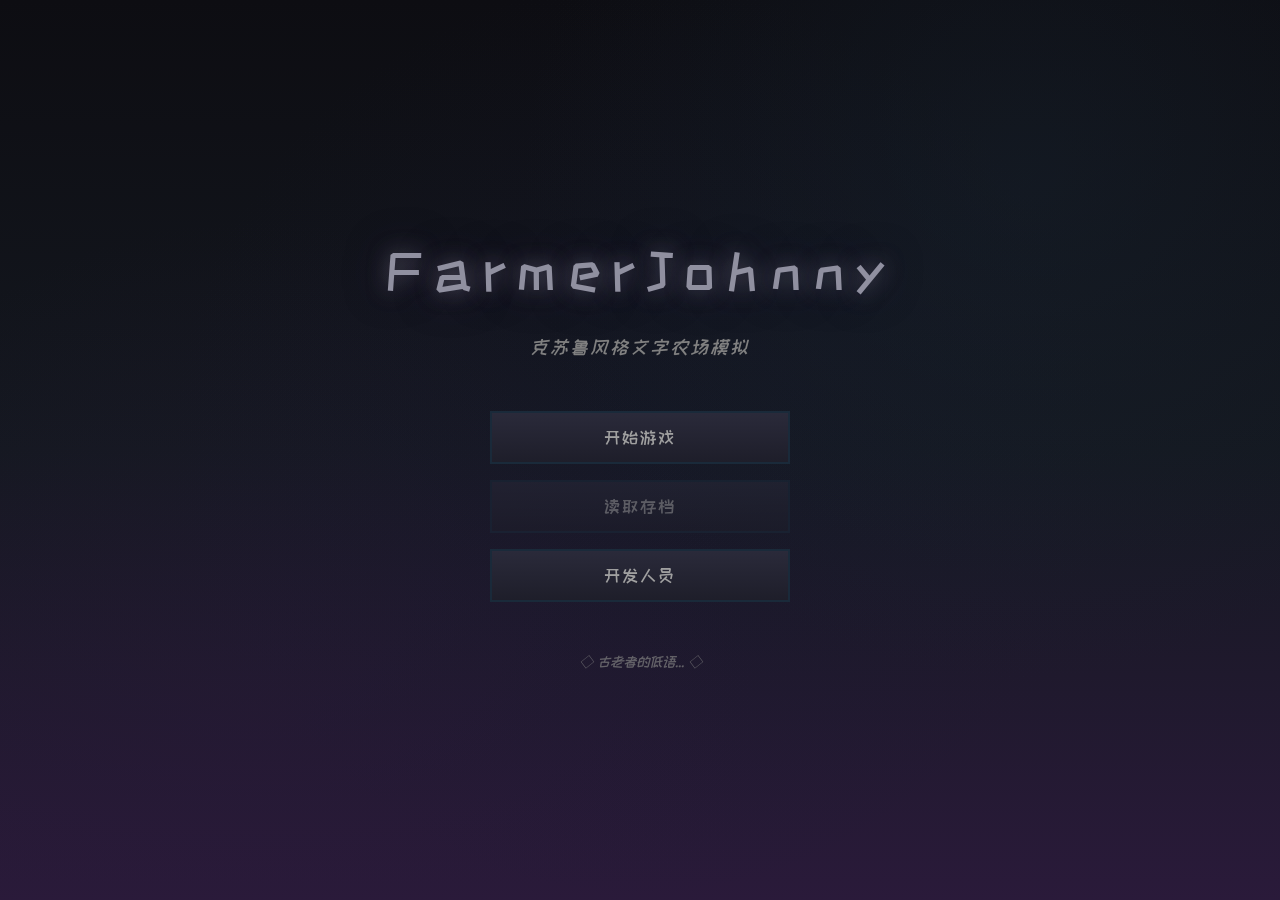
==== index.html @ 561772e6 "feat: 添加理智系统、畜栏模块和仓库功能 实现理智值系统及其相关配置，包括理智等级、效果和事件处理 新增畜栏模块，支持动物捕捉、驯养和产品收集 扩展仓库功能，优化物品存储和转移逻辑 增加田地解锁机" ====
<!DOCTYPE html>
<html lang="zh-CN">
<head>
    <meta charset="UTF-8">
    <meta name="viewport" content="width=device-width, initial-scale=1.0">
    <title>FarmerJohnny - 克苏鲁农场模拟</title>
    <link rel="stylesheet" href="styles.css">
</head>
<body>
    <div id="app">
        <!-- 主菜单 -->
        <div id="main-menu" class="screen active">
            <div class="menu-container">
                <h1 class="game-title">FarmerJohnny</h1>
                <p class="game-subtitle">克苏鲁风格文字农场模拟</p>
                <div class="menu-buttons">
                    <button class="menu-button" id="start-game">开始游戏</button>
                    <button class="menu-button" id="load-game">读取存档</button>
                    <button class="menu-button" id="developer">开发人员</button>
                </div>
                <div class="dark-energy">
                    <span class="energy-indicator">◇</span>
                    <span class="energy-text">古老者的低语...</span>
                    <span class="energy-indicator">◇</span>
                </div>
            </div>
        </div>

        <!-- 游戏界面 -->
        <div id="game-screen" class="screen hidden">
            <!-- 顶部时间条 -->
            <div class="time-bar-container">
                <div class="time-labels">
                    <span class="time-label day-label">昼</span>
                    <span class="time-label night-label">夜</span>
                </div>
                <div class="time-bar">
                    <div class="time-progress" id="time-progress"></div>
                    <div class="time-indicator" id="time-indicator"></div>
                </div>
                <div class="time-info">
                    <span id="current-season">季节: 春</span>
                    <span id="current-day">第 1 天</span>
                    <span id="current-time">时间: 00:00</span>
                </div>
            </div>

            <!-- 游戏主内容区域 -->
            <div class="game-main-content">
                <!-- 右上角功能区 -->
                <div class="top-right-panel">
                    <div class="status-containers">
                        <div class="money-container">
                            <span class="money-label">资金:</span>
                            <span class="money-amount" id="money-display">1000</span>
                        </div>
                        <div class="sanity-container">
                            <span class="sanity-label">理智:</span>
                            <div class="sanity-bar">
                                <div class="sanity-progress" id="sanity-progress" style="width: 100%"></div>
                            </div>
                            <span class="sanity-value" id="sanity-display">100</span>
                            <span class="sanity-level" id="sanity-level">正常</span>
                        </div>
                        <div class="pollution-container">
                            <span class="pollution-label">污染:</span>
                            <div class="pollution-bar">
                                <div class="pollution-progress" id="pollution-progress" style="width: 0%"></div>
                            </div>
                            <span class="pollution-value" id="pollution-display">0</span>
                            <span class="pollution-level" id="pollution-level">纯净</span>
                        </div>
                    </div>
                    <div class="function-buttons">
                        <button class="func-button" id="backpack-btn">背包</button>
                        <button class="func-button" id="merchant-btn">商人</button>
                        <button class="func-button" id="market-btn">市场</button>
                        <button class="func-button" id="warehouse-btn">仓库</button>
                    </div>
                </div>

                <!-- 主游戏区域 - 田地/畜栏 -->
                <div class="game-area">
                    <button class="nav-arrow nav-arrow-left" id="nav-left">←</button>
                    
                    <!-- 田地区域 -->
                    <div class="game-view active" id="fields-view">
                        <div class="view-title">田地</div>
                        <div class="fields-container" id="fields-container">
                            <!-- 田地格子将通过JavaScript动态生成 -->
                        </div>
                    </div>
                    
                    <!-- 畜栏区域 -->
                    <div class="game-view hidden" id="barn-view">
                        <div class="view-title">畜栏</div>
                        <div class="barn-info" id="barn-info">
                            <span class="barn-level">畜栏等级: 1</span>
                            <span class="barn-capacity">容量: 1/1</span>
                            <button class="upgrade-btn" id="upgrade-barn">升级畜栏</button>
                        </div>
                        <div class="barn-container" id="barn-container">
                            <!-- 动物将通过JavaScript动态生成 -->
                        </div>
                    </div>
                    
                    <button class="nav-arrow nav-arrow-right" id="nav-right">→</button>
                </div>
            </div>

            <!-- 信息提示区 -->
            <div class="info-panel" id="info-panel">
                <div class="info-content" id="info-content">
                    欢迎来到克苏鲁农场！点击田地开始种植。
                </div>
                <button class="log-button" id="log-btn">日志</button>
            </div>
        </div>

        <!-- 背包弹窗 -->
        <div id="backpack-modal" class="modal hidden">
            <div class="modal-content">
                <div class="modal-header">
                    <h2>背包</h2>
                    <button class="close-btn" id="close-backpack">×</button>
                </div>
                <div class="modal-body">
                    <div class="inventory-tabs">
                        <button class="tab-button active" data-tab="seeds">种子</button>
                        <button class="tab-button" data-tab="crops">作物</button>
                        <button class="tab-button" data-tab="items">物品</button>
                    </div>
                    <div class="inventory-content" id="backpack-content">
                        <!-- 背包内容将通过JavaScript动态生成 -->
                    </div>
                </div>
            </div>
        </div>

        <!-- 商人弹窗 -->
        <div id="merchant-modal" class="modal hidden">
            <div class="modal-content">
                <div class="modal-header">
                    <h2>商人</h2>
                    <button class="close-btn" id="close-merchant">×</button>
                </div>
                <div class="modal-body">
                    <div class="merchant-tabs">
                        <button class="tab-button active" data-tab="merchant-seeds">当季种子</button>
                        <button class="tab-button" data-tab="merchant-fertilizer">肥料</button>
                    </div>
                    <div class="merchant-content" id="merchant-content">
                        <!-- 商人商品将通过JavaScript动态生成 -->
                    </div>
                </div>
            </div>
        </div>

        <!-- 市场弹窗 -->
        <div id="market-modal" class="modal hidden">
            <div class="modal-content">
                <div class="modal-header">
                    <h2>市场</h2>
                    <button class="close-btn" id="close-market">×</button>
                </div>
                <div class="modal-body">
                    <div class="market-content" id="market-content">
                        <!-- 市场内容将通过JavaScript动态生成 -->
                    </div>
                </div>
            </div>
        </div>

        <!-- 仓库弹窗 -->
        <div id="warehouse-modal" class="modal hidden">
            <div class="modal-content">
                <div class="modal-header">
                    <h2>仓库</h2>
                    <button class="close-btn" id="close-warehouse">×</button>
                </div>
                <div class="modal-body">
                    <div class="warehouse-content" id="warehouse-content">
                        <!-- 仓库内容将通过JavaScript动态生成 -->
                    </div>
                </div>
            </div>
        </div>

        <!-- 开发人员弹窗 -->
        <div id="developer-modal" class="modal hidden">
            <div class="modal-content">
                <div class="modal-header">
                    <h2>开发人员</h2>
                    <button class="close-btn" id="close-developer">×</button>
                </div>
                <div class="modal-body">
                    <div class="developer-content">
                        <p>FarmerJohnny - 克苏鲁风格文字农场模拟</p>
                        <p>版本: 1.0.0</p>
                        <p>开发人员: Solo Coder</p>
                        <p>感谢游玩！</p>
                        <div class="dark-energy">
                            <span class="energy-indicator">◇</span>
                            <span class="energy-text">Ph'nglui mglw'nafh Cthulhu R'lyeh wgah'nagl fhtagn</span>
                            <span class="energy-indicator">◇</span>
                        </div>
                    </div>
                </div>
            </div>
        </div>

        <!-- 日志弹窗 -->
        <div id="log-modal" class="modal hidden">
            <div class="modal-content">
                <div class="modal-header">
                    <h2>对话日志</h2>
                    <button class="close-btn" id="close-log">×</button>
                </div>
                <div class="modal-body">
                    <div class="log-content" id="log-content">
                        <!-- 日志内容将通过JavaScript动态生成 -->
                    </div>
                </div>
            </div>
        </div>
    </div>

    <script src="js/data/config/PlantConfig.js"></script>
    <script src="js/data/config/FertilizerConfig.js"></script>
    <script src="js/data/config/AnimalConfig.js"></script>
    <script src="js/data/config/SanityConfig.js"></script>
    <script src="js/data/config/PollutionConfig.js"></script>
    
    <script src="js/utils/EventBus.js"></script>
    <script src="js/utils/Timer.js"></script>
    <script src="js/utils/Logger.js"></script>
    <script src="js/utils/Utils.js"></script>
    
    <script src="js/data/modules/TimeModule.js"></script>
    <script src="js/data/modules/EnvironmentModule.js"></script>
    <script src="js/data/modules/SanityModule.js"></script>
    <script src="js/data/modules/PollutionModule.js"></script>
    <script src="js/data/GameState.js"></script>
    <script src="js/data/SaveManager.js"></script>
    
    <script src="js/layers/business/core/FarmingModule.js"></script>
    <script src="js/layers/business/core/EconomyModule.js"></script>
    <script src="js/layers/business/core/LivestockModule.js"></script>
    
    <script src="js/layers/control/EventBinder.js"></script>
    <script src="js/layers/control/InputHandler.js"></script>
    <script src="js/layers/control/InteractionManager.js"></script>
    
    <script src="js/layers/presentation/AnimationManager.js"></script>
    <script src="js/layers/presentation/EffectManager.js"></script>
    <script src="js/layers/presentation/UIRenderer.js"></script>
    
    <script src="js/main.js"></script>
</body>
</html>
---- styles.css ----
@import url('https://fonts.googleapis.com/css2?family=IM+Fell+English+SC&family=Ma+Shan+Zheng&family=ZCOOL+KuaiLe&display=swap');

:root {
    --ink-black: #0d0d12;
    --crow-gray: #1a1a24;
    --night-blue: #141820;
    --midnight-gray: #1e1e2a;
    --shadow-gray: #2a2a3a;
    
    --blood-red: #5a1a1a;
    --corruption-brown: #4a2a1a;
    --flesh-red: #3a1a1a;
    
    --abyss-purple: #2a1a3a;
    --void-indigo: #1a1a3a;
    --old-cyan: #1a2a3a;
    
    --mold-green: #1a2a1a;
    --rot-green: #1a3a2a;
    --stagnant-teal: #1a3a2a;
    
    --bone-white: #a0a0a0;
    --ash-gray: #808080;
    --ghost-glow: #9090a0;
    
    --gold-dull: #5a4a2a;
    --gold-dark: #4a3a1a;
    
    --transition-fast: 0.2s ease;
    --transition-medium: 0.5s ease;
    --transition-slow: 1s ease;
}

* {
    margin: 0;
    padding: 0;
    box-sizing: border-box;
}

body {
    font-family: 'IM Fell English SC', 'ZCOOL KuaiLe', 'Ma Shan Zheng', serif;
    background-color: var(--ink-black);
    color: var(--bone-white);
    min-height: 100vh;
    overflow-x: hidden;
    font-size: 16px;
    line-height: 1.6;
}

.screen {
    position: absolute;
    top: 0;
    left: 0;
    width: 100%;
    height: 100vh;
    display: flex;
    flex-direction: column;
    transition: opacity var(--transition-medium), visibility var(--transition-medium);
    z-index: 1;
    visibility: hidden;
    overflow: hidden;
}

.screen.active {
    opacity: 1;
    visibility: visible;
    pointer-events: auto;
    z-index: 10;
}

.screen.hidden {
    opacity: 0;
    visibility: hidden;
    pointer-events: none;
    z-index: 1;
}

#main-menu {
    justify-content: center;
    align-items: center;
    background: linear-gradient(180deg, var(--ink-black) 0%, var(--night-blue) 50%, var(--abyss-purple) 100%);
    position: relative;
    overflow: hidden;
}

#main-menu::before {
    content: '';
    position: absolute;
    top: 0;
    left: 0;
    right: 0;
    bottom: 0;
    background: 
        radial-gradient(circle at 20% 80%, rgba(42, 26, 58, 0.3) 0%, transparent 40%),
        radial-gradient(circle at 80% 20%, rgba(26, 42, 58, 0.3) 0%, transparent 40%),
        radial-gradient(circle at 50% 50%, rgba(26, 26, 58, 0.2) 0%, transparent 60%);
    pointer-events: none;
}

.menu-container {
    text-align: center;
    z-index: 10;
    padding: 2rem;
}

.game-title {
    font-size: 3.5rem;
    color: var(--ghost-glow);
    text-shadow: 
        0 0 20px rgba(144, 144, 160, 0.5),
        0 0 40px rgba(42, 26, 58, 0.8);
    margin-bottom: 1rem;
    letter-spacing: 0.2em;
    font-weight: normal;
    animation: title-flicker 4s infinite;
}

@keyframes title-flicker {
    0%, 100% { opacity: 1; }
    50% { opacity: 0.9; }
    75% { opacity: 0.95; }
}

.game-subtitle {
    font-size: 1.2rem;
    color: var(--ash-gray);
    margin-bottom: 3rem;
    font-style: italic;
    letter-spacing: 0.1em;
}

.menu-buttons {
    display: flex;
    flex-direction: column;
    gap: 1rem;
    max-width: 300px;
    margin: 0 auto;
}

.menu-button {
    background: linear-gradient(180deg, var(--shadow-gray) 0%, var(--midnight-gray) 100%);
    color: var(--bone-white);
    border: 2px solid var(--old-cyan);
    padding: 1rem 2rem;
    font-size: 1.1rem;
    font-family: inherit;
    cursor: pointer;
    transition: all var(--transition-fast);
    letter-spacing: 0.1em;
}

.menu-button:hover {
    background: linear-gradient(180deg, var(--old-cyan) 0%, var(--abyss-purple) 100%);
    border-color: var(--ghost-glow);
    transform: translateY(-2px);
    box-shadow: 0 4px 20px rgba(144, 144, 160, 0.3);
}

.menu-button:active {
    transform: translateY(0);
}

.dark-energy {
    margin-top: 3rem;
    font-size: 0.9rem;
    color: var(--ash-gray);
    font-style: italic;
    opacity: 0.7;
}

.energy-indicator {
    animation: pulse 2s infinite;
    display: inline-block;
}

@keyframes pulse {
    0%, 100% { opacity: 0.3; transform: scale(1); }
    50% { opacity: 1; transform: scale(1.1); }
}

#game-screen {
    background-color: var(--ink-black);
    display: flex;
    flex-direction: column;
    height: 100vh;
    width: 100vw;
    overflow: hidden;
}

.game-main-content {
    flex: 1;
    display: flex;
    position: relative;
    overflow: hidden;
}

.time-bar-container {
    background-color: var(--night-blue);
    padding: 1rem;
    border-bottom: 1px solid var(--old-cyan);
    position: relative;
    z-index: 100;
}

.time-labels {
    display: flex;
    justify-content: space-between;
    margin-bottom: 0.5rem;
    font-size: 0.9rem;
}

.time-label {
    font-weight: normal;
    letter-spacing: 0.1em;
}

.day-label {
    color: var(--old-cyan);
}

.night-label {
    color: var(--abyss-purple);
}

.time-bar {
    position: relative;
    height: 12px;
    background: linear-gradient(90deg, 
        var(--old-cyan) 0%, 
        var(--mold-green) 25%, 
        var(--corruption-brown) 50%, 
        var(--abyss-purple) 75%, 
        var(--void-indigo) 100%);
    overflow: hidden;
}

.time-progress {
    position: absolute;
    top: 0;
    left: 0;
    height: 100%;
    background: rgba(144, 144, 160, 0.2);
    transition: width 0.1s linear;
}

.time-indicator {
    position: absolute;
    top: -4px;
    width: 20px;
    height: 20px;
    background: var(--ghost-glow);
    border-radius: 50%;
    transform: translateX(-50%);
    box-shadow: 0 0 15px var(--ghost-glow);
    transition: left 0.1s linear;
}

.time-info {
    display: flex;
    justify-content: space-between;
    margin-top: 0.5rem;
    font-size: 0.9rem;
    color: var(--ash-gray);
}

.top-right-panel {
    position: absolute;
    top: 1rem;
    right: 1rem;
    display: flex;
    flex-direction: column;
    gap: 1rem;
    z-index: 100;
    pointer-events: auto;
}

.money-container {
    background-color: var(--midnight-gray);
    padding: 0.75rem 1.5rem;
    border: 1px solid var(--gold-dull);
    display: flex;
    align-items: center;
    gap: 0.5rem;
}

.money-label {
    font-weight: normal;
    color: var(--ash-gray);
}

.money-amount {
    font-size: 1.2rem;
    color: var(--ghost-glow);
    text-shadow: 0 0 10px rgba(144, 144, 160, 0.3);
}

.function-buttons {
    display: flex;
    flex-direction: column;
    gap: 0.5rem;
}

.func-button {
    background-color: var(--midnight-gray);
    color: var(--bone-white);
    border: 1px solid var(--shadow-gray);
    padding: 0.75rem 1.25rem;
    font-family: inherit;
    font-size: 0.95rem;
    cursor: pointer;
    transition: all var(--transition-fast);
    text-align: left;
    letter-spacing: 0.05em;
}

.func-button:hover {
    background-color: var(--shadow-gray);
    border-color: var(--old-cyan);
    transform: translateX(-4px);
}

.game-area {
    flex: 1;
    padding: 2rem;
    display: flex;
    justify-content: center;
    align-items: center;
    position: relative;
    width: 100%;
    height: 100%;
}

.fields-container {
    display: grid;
    grid-template-columns: repeat(13, 1fr);
    grid-template-rows: repeat(4, 1fr);
    gap: 0.75rem;
    max-width: 90vw;
    max-height: 60vh;
    width: 100%;
    height: 100%;
    padding: 1rem;
}

.field {
    aspect-ratio: 1;
    background-color: var(--midnight-gray);
    border: 2px solid var(--shadow-gray);
    display: flex;
    flex-direction: column;
    justify-content: center;
    align-items: center;
    cursor: pointer;
    transition: all var(--transition-fast);
    position: relative;
    overflow: hidden;
}

.field:hover {
    transform: scale(1.05);
    border-color: var(--old-cyan);
    box-shadow: 0 0 20px rgba(26, 42, 58, 0.5);
}

.field.locked {
    opacity: 0.4;
    cursor: not-allowed;
    background: repeating-linear-gradient(
        45deg,
        var(--midnight-gray),
        var(--midnight-gray) 10px,
        var(--shadow-gray) 10px,
        var(--shadow-gray) 20px
    );
    border-color: var(--blood-red);
}

.field.locked:hover {
    border-color: var(--flesh-red);
    box-shadow: 0 0 20px rgba(90, 26, 26, 0.3);
}

.field-content {
    text-align: center;
    font-size: 1.5rem;
    z-index: 2;
}

.locked-indicator {
    font-size: 1.2rem;
    color: var(--blood-red);
    margin-bottom: 0.5rem;
}

.unlock-price {
    font-size: 0.9rem;
    color: var(--gold-dull);
}

.plant-name {
    font-size: 1rem;
    margin-top: 0.5rem;
    color: var(--ash-gray);
}

.plant-breathing {
    animation: plant-breathing 3s infinite ease-in-out;
}

@keyframes plant-breathing {
    0%, 100% {
        transform: scale(1);
        opacity: 1;
        text-shadow: 0 0 5px rgba(144, 144, 160, 0.3);
    }
    50% {
        transform: scale(1.2);
        opacity: 0.9;
        text-shadow: 0 0 15px rgba(144, 144, 160, 0.5);
    }
}

.plant-stage-0 {
    animation: plant-grow-0 2s infinite ease-in-out;
}

.plant-stage-1 {
    animation: plant-grow-1 2s infinite ease-in-out;
}

.plant-stage-2 {
    animation: plant-grow-2 2s infinite ease-in-out;
}

.plant-stage-3 {
    animation: plant-grow-3 2s infinite ease-in-out;
}

@keyframes plant-grow-0 {
    0%, 100% { transform: scale(0.6); opacity: 0.7; }
    50% { transform: scale(0.8); opacity: 0.9; }
}

@keyframes plant-grow-1 {
    0%, 100% { transform: scale(0.8); opacity: 0.8; }
    50% { transform: scale(1.0); opacity: 1; }
}

@keyframes plant-grow-2 {
    0%, 100% { transform: scale(0.9); opacity: 0.9; }
    50% { transform: scale(1.1); opacity: 1; }
}

@keyframes plant-grow-3 {
    0%, 100% { transform: scale(1.0); opacity: 0.95; }
    50% { transform: scale(1.25); opacity: 1; }
}

.plant-growing {
    animation: plant-sprout 0.8s ease-out;
}

@keyframes plant-sprout {
    0% {
        transform: scale(0.1);
        opacity: 0;
        filter: blur(5px);
    }
    50% {
        transform: scale(0.8);
        opacity: 0.8;
    }
    100% {
        transform: scale(1);
        opacity: 1;
        filter: blur(0);
    }
}

.field-status {
    position: absolute;
    bottom: 5px;
    left: 5px;
    right: 5px;
    display: flex;
    justify-content: space-between;
    font-size: 0.7rem;
    opacity: 0.6;
}

.water-indicator,
.fertilizer-indicator {
    display: flex;
    align-items: center;
    gap: 2px;
}

.water-indicator::before {
    content: '[水]';
    color: var(--old-cyan);
}

.fertilizer-indicator::before {
    content: '[肥]';
    color: var(--mold-green);
}

.info-panel {
    background-color: var(--night-blue);
    padding: 1rem;
    border-top: 1px solid var(--old-cyan);
}

.info-content {
    text-align: center;
    font-size: 1rem;
    color: var(--ash-gray);
    font-style: italic;
    letter-spacing: 0.05em;
}

.modal {
    position: fixed;
    top: 0;
    left: 0;
    width: 100%;
    height: 100%;
    background-color: rgba(13, 13, 18, 0.9);
    display: flex;
    justify-content: center;
    align-items: center;
    z-index: 1000;
    opacity: 0;
    pointer-events: none;
    transition: opacity var(--transition-fast);
}

.modal.active {
    opacity: 1;
    pointer-events: auto;
}

.modal-content {
    background-color: var(--midnight-gray);
    border: 2px solid var(--old-cyan);
    width: 90%;
    max-width: 550px;
    max-height: 80vh;
    display: flex;
    flex-direction: column;
}

.modal-header {
    display: flex;
    justify-content: space-between;
    align-items: center;
    padding: 1rem 1.5rem;
    border-bottom: 1px solid var(--shadow-gray);
}

.modal-header h2 {
    font-size: 1.3rem;
    font-weight: normal;
    letter-spacing: 0.1em;
    color: var(--ghost-glow);
}

.close-btn {
    background: none;
    border: none;
    font-size: 1.5rem;
    cursor: pointer;
    color: var(--ash-gray);
    width: 30px;
    height: 30px;
    display: flex;
    justify-content: center;
    align-items: center;
    transition: color var(--transition-fast);
}

.close-btn:hover {
    color: var(--blood-red);
}

.modal-body {
    padding: 1rem 1.5rem;
    overflow-y: auto;
    flex: 1;
}

.inventory-tabs,
.merchant-tabs {
    display: flex;
    gap: 0.5rem;
    margin-bottom: 1rem;
    border-bottom: 1px solid var(--shadow-gray);
    padding-bottom: 0.5rem;
}

.tab-button {
    background: none;
    border: none;
    color: var(--ash-gray);
    font-family: inherit;
    font-size: 0.95rem;
    padding: 0.5rem 1rem;
    cursor: pointer;
    transition: all var(--transition-fast);
    opacity: 0.7;
    letter-spacing: 0.05em;
}

.tab-button.active {
    opacity: 1;
    color: var(--ghost-glow);
    border-bottom: 2px solid var(--old-cyan);
}

.tab-button:hover {
    opacity: 1;
    color: var(--bone-white);
}

.inventory-content,
.merchant-content,
.market-content,
.warehouse-content {
    display: grid;
    grid-template-columns: repeat(auto-fill, minmax(120px, 1fr));
    gap: 1rem;
}

.item-card {
    background-color: var(--crow-gray);
    border: 1px solid var(--shadow-gray);
    padding: 1rem;
    text-align: center;
    cursor: pointer;
    transition: all var(--transition-fast);
    position: relative;
}

.item-card:hover {
    background-color: var(--shadow-gray);
    border-color: var(--old-cyan);
    transform: translateY(-2px);
}

.item-card.selected {
    border-color: var(--ghost-glow);
    box-shadow: 0 0 15px rgba(144, 144, 160, 0.3);
    background-color: var(--night-blue);
}

.item-name {
    font-weight: normal;
    margin-bottom: 0.5rem;
    font-size: 0.95rem;
    color: var(--bone-white);
    letter-spacing: 0.05em;
}

.item-info {
    font-size: 0.8rem;
    color: var(--ash-gray);
}

.item-count {
    position: absolute;
    top: 5px;
    right: 5px;
    background-color: var(--old-cyan);
    color: var(--bone-white);
    width: 22px;
    height: 22px;
    display: flex;
    justify-content: center;
    align-items: center;
    font-size: 0.75rem;
}

.item-price {
    margin-top: 0.5rem;
    font-size: 0.9rem;
    color: var(--ghost-glow);
}

.developer-content {
    text-align: center;
    line-height: 2;
    color: var(--ash-gray);
}

.developer-content .dark-energy {
    margin-top: 2rem;
    font-size: 0.8rem;
    color: var(--abyss-purple);
}

.action-buttons {
    display: flex;
    gap: 0.5rem;
    margin-top: 1rem;
    justify-content: center;
}

.action-btn {
    background-color: var(--midnight-gray);
    border: 1px solid var(--shadow-gray);
    color: var(--bone-white);
    padding: 0.5rem 1rem;
    font-family: inherit;
    font-size: 0.85rem;
    cursor: pointer;
    transition: all var(--transition-fast);
}

.action-btn:hover {
    background-color: var(--shadow-gray);
    border-color: var(--old-cyan);
}

.action-btn:disabled {
    opacity: 0.5;
    cursor: not-allowed;
}

.ready-to-harvest {
    border-color: var(--gold-dull) !important;
    box-shadow: 0 0 20px rgba(90, 74, 42, 0.5);
    animation: harvest-glow 2s infinite;
}

@keyframes harvest-glow {
    0%, 100% { 
        box-shadow: 0 0 15px rgba(90, 74, 42, 0.4);
    }
    50% { 
        box-shadow: 0 0 25px rgba(144, 144, 160, 0.6);
    }
}

.ready-to-harvest .plant-name {
    color: var(--ghost-glow);
    animation: pulse 1s infinite;
}

.ready-to-harvest .field-content {
    animation: harvest-pulse 1.5s infinite;
}

@keyframes harvest-pulse {
    0%, 100% { transform: scale(1); }
    50% { transform: scale(1.1); }
}

.toast {
    position: fixed;
    bottom: 80px;
    left: 50%;
    transform: translateX(-50%);
    background-color: var(--midnight-gray);
    color: var(--bone-white);
    padding: 1rem 2rem;
    border: 1px solid var(--old-cyan);
    z-index: 2000;
    opacity: 0;
    pointer-events: none;
    transition: opacity var(--transition-fast);
    font-style: italic;
    letter-spacing: 0.05em;
}

.toast.show {
    opacity: 1;
}

@media (max-width: 768px) {
    .game-title {
        font-size: 2rem;
    }
    
    .fields-container {
        grid-template-columns: repeat(2, 1fr);
        grid-template-rows: repeat(2, 1fr);
        gap: 1rem;
    }
    
    .top-right-panel {
        position: static;
        flex-direction: row;
        justify-content: space-between;
        align-items: center;
        padding: 0 1rem;
        margin-top: 1rem;
    }
    
    .function-buttons {
        flex-direction: row;
        flex-wrap: wrap;
        gap: 0.5rem;
    }
    
    .func-button {
        font-size: 0.8rem;
        padding: 0.5rem 0.75rem;
    }
    
    .inventory-content,
    .merchant-content,
    .market-content,
    .warehouse-content {
        grid-template-columns: repeat(auto-fill, minmax(100px, 1fr));
        gap: 0.75rem;
    }
}

@media (max-width: 480px) {
    .fields-container {
        grid-template-columns: 1fr;
        grid-template-rows: auto;
        gap: 1rem;
    }
    
    .field {
        aspect-ratio: 2/1;
    }
    
    .top-right-panel {
        flex-direction: column;
        gap: 0.5rem;
    }
    
    .function-buttons {
        justify-content: center;
    }
}

.price-up {
    color: #5a7a5a !important;
}

.price-down {
    color: #7a5a5a !important;
}

.price-flat {
    color: var(--ash-gray) !important;
}

::selection {
    background: var(--abyss-purple);
    color: var(--bone-white);
}

::-webkit-scrollbar {
    width: 8px;
}

::-webkit-scrollbar-track {
    background: var(--midnight-gray);
}

::-webkit-scrollbar-thumb {
    background: var(--shadow-gray);
}

::-webkit-scrollbar-thumb:hover {
    background: var(--old-cyan);
}

.nav-arrow {
    position: absolute;
    top: 50%;
    transform: translateY(-50%);
    font-size: 3rem;
    color: var(--ghost-glow);
    background: rgba(30, 30, 42, 0.8);
    border: 2px solid var(--old-cyan);
    width: 60px;
    height: 80px;
    display: flex;
    justify-content: center;
    align-items: center;
    cursor: pointer;
    transition: all var(--transition-fast);
    z-index: 50;
    font-family: serif;
}

.nav-arrow:hover {
    background: var(--old-cyan);
    border-color: var(--ghost-glow);
    box-shadow: 0 0 20px rgba(144, 144, 160, 0.5);
}

.nav-arrow.hidden {
    display: none;
}

#nav-left {
    left: 10px;
}

#nav-right {
    right: 10px;
}

.game-view {
    position: absolute;
    top: 0;
    left: 0;
    width: 100%;
    height: 100%;
    transition: opacity var(--transition-medium), visibility var(--transition-medium);
}

.game-view.active {
    opacity: 1;
    visibility: visible;
    z-index: 5;
}

.game-view.hidden {
    opacity: 0;
    visibility: hidden;
    z-index: 1;
}

.sanity-container,
.pollution-container {
    background-color: var(--midnight-gray);
    padding: 0.5rem 1rem;
    border: 1px solid var(--shadow-gray);
    display: flex;
    flex-direction: column;
    gap: 0.25rem;
    min-width: 120px;
}

.sanity-label,
.pollution-label {
    font-size: 0.8rem;
    color: var(--ash-gray);
    display: flex;
    justify-content: space-between;
    align-items: center;
}

.sanity-amount,
.pollution-amount {
    color: var(--ghost-glow);
}

.sanity-level {
    font-size: 0.75rem;
    color: var(--old-cyan);
}

.pollution-level {
    font-size: 0.75rem;
    color: var(--blood-red);
}

.sanity-bar,
.pollution-bar {
    height: 6px;
    background: var(--shadow-gray);
    position: relative;
    overflow: hidden;
}

.sanity-progress,
.pollution-progress {
    position: absolute;
    top: 0;
    left: 0;
    height: 100%;
    transition: width 0.3s ease;
}

.sanity-progress {
    background: linear-gradient(90deg, var(--old-cyan), var(--ghost-glow));
}

.pollution-progress {
    background: linear-gradient(90deg, var(--mold-green), var(--blood-red));
}

.barn-view {
    display: flex;
    flex-direction: column;
    padding: 2rem;
    gap: 1rem;
    height: 100%;
}

.barn-info-bar {
    background-color: var(--midnight-gray);
    padding: 1rem;
    border: 2px solid var(--shadow-gray);
    display: flex;
    justify-content: space-between;
    align-items: center;
    gap: 1rem;
}

.barn-stats {
    display: flex;
    gap: 2rem;
    font-size: 1rem;
    color: var(--bone-white);
}

.barn-upgrade {
    display: flex;
    align-items: center;
}

.upgrade-barn-btn {
    background-color: var(--abyss-purple);
    color: var(--bone-white);
    border: 1px solid var(--old-cyan);
    padding: 0.5rem 1rem;
    font-family: inherit;
    font-size: 0.9rem;
    cursor: pointer;
    transition: all var(--transition-fast);
}

.upgrade-barn-btn:hover {
    background-color: var(--old-cyan);
    box-shadow: 0 0 15px rgba(144, 144, 160, 0.3);
}

.barn-container {
    flex: 1;
    display: grid;
    grid-template-columns: repeat(auto-fill, minmax(150px, 1fr));
    gap: 1rem;
    overflow-y: auto;
    padding: 1rem;
    align-content: start;
}

.animal-card {
    background-color: var(--midnight-gray);
    border: 2px solid var(--shadow-gray);
    padding: 1rem;
    display: flex;
    flex-direction: column;
    align-items: center;
    gap: 0.5rem;
    transition: all var(--transition-fast);
    cursor: pointer;
}

.animal-card:hover {
    border-color: var(--old-cyan);
    transform: translateY(-2px);
    box-shadow: 0 4px 15px rgba(26, 42, 58, 0.5);
}

.animal-icon {
    font-size: 2.5rem;
}

.animal-name {
    font-size: 1rem;
    color: var(--bone-white);
}

.animal-status {
    font-size: 0.8rem;
    color: var(--ash-gray);
    min-height: 1.5em;
}

.product-ready {
    color: var(--gold-dull);
    font-weight: bold;
    animation: pulse 1.5s infinite;
}

.product-timer {
    color: var(--ash-gray);
}

.animal-actions {
    width: 100%;
    display: flex;
    justify-content: center;
    gap: 0.5rem;
}

.collect-btn {
    background-color: var(--mold-green);
    color: var(--bone-white);
    border: 1px solid var(--old-cyan);
    padding: 0.4rem 0.8rem;
    font-family: inherit;
    font-size: 0.8rem;
    cursor: pointer;
    transition: all var(--transition-fast);
}

.collect-btn:hover {
    background-color: var(--old-cyan);
}

.empty-barn {
    grid-column: 1 / -1;
    display: flex;
    flex-direction: column;
    justify-content: center;
    align-items: center;
    height: 100%;
    color: var(--ash-gray);
    font-size: 1.1rem;
    gap: 0.5rem;
}

.empty-barn .hint {
    font-size: 0.9rem;
    opacity: 0.6;
    font-style: italic;
}

.log-button {
    background-color: var(--midnight-gray);
    color: var(--bone-white);
    border: 1px solid var(--shadow-gray);
    padding: 0.5rem 1rem;
    font-family: inherit;
    font-size: 0.9rem;
    cursor: pointer;
    transition: all var(--transition-fast);
    margin-left: 0.5rem;
}

.log-button:hover {
    background-color: var(--shadow-gray);
    border-color: var(--old-cyan);
}

.log-entry {
    padding: 0.5rem 0;
    border-bottom: 1px solid var(--shadow-gray);
    display: flex;
    flex-direction: column;
    gap: 0.25rem;
}

.log-entry:last-child {
    border-bottom: none;
}

.log-time {
    font-size: 0.7rem;
    color: var(--ash-gray);
    opacity: 0.6;
}

.log-message {
    font-size: 0.9rem;
    color: var(--bone-white);
}

.log-entry[data-log-type="warning"] .log-message {
    color: #8a6a4a;
}

.log-entry[data-log-type="danger"] .log-message {
    color: #7a4a4a;
}

.log-entry[data-log-type="success"] .log-message {
    color: #4a7a4a;
}

.log-content {
    max-height: 300px;
    overflow-y: auto;
}

@media (max-width: 768px) {
    .sanity-container,
    .pollution-container {
        min-width: 100px;
        padding: 0.4rem 0.8rem;
    }
    
    .barn-info-bar {
        flex-direction: column;
        gap: 0.5rem;
    }
    
    .barn-stats {
        gap: 1rem;
    }
    
    .nav-arrow {
        font-size: 2rem;
        width: 50px;
        height: 60px;
    }
}

@media (max-width: 480px) {
    .barn-container {
        grid-template-columns: 1fr;
    }
}
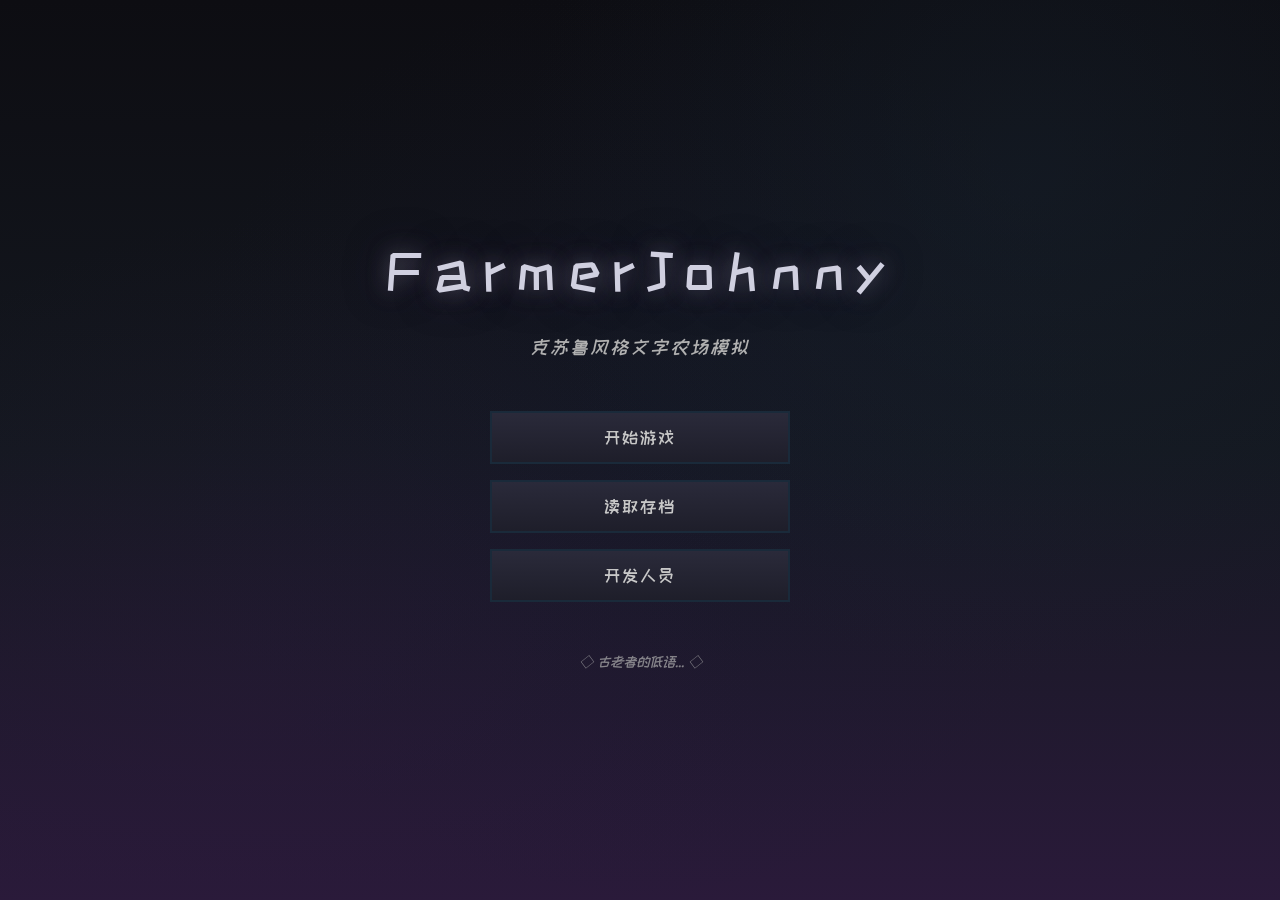
==== commit dfed3d78: "feat(畜牧系统): 添加野生动物诱饵机制和作物喂养功能 refactor(时间系统): 将田地重置事件从newDay改为dawn触发 feat(经济系统): 添加作物购买功能及商人界面 feat(" ====
--- a/index.html
+++ b/index.html
@@ -86,6 +86,12 @@
                     <!-- 田地区域 -->
                     <div class="game-view active" id="fields-view">
                         <div class="view-title">田地</div>
+                        <div class="wild-animals-area" id="wild-animals-area">
+                            <!-- 野生动物将通过JavaScript动态生成 -->
+                        </div>
+                        <div class="bait-area" id="bait-area">
+                            <!-- 诱饵区域将通过JavaScript动态生成 -->
+                        </div>
                         <div class="fields-container" id="fields-container">
                             <!-- 田地格子将通过JavaScript动态生成 -->
                         </div>
@@ -147,6 +153,7 @@
                 <div class="modal-body">
                     <div class="merchant-tabs">
                         <button class="tab-button active" data-tab="merchant-seeds">当季种子</button>
+                        <button class="tab-button" data-tab="merchant-crops">作物</button>
                         <button class="tab-button" data-tab="merchant-fertilizer">肥料</button>
                     </div>
                     <div class="merchant-content" id="merchant-content">
--- a/styles.css
+++ b/styles.css
@@ -19,16 +19,54 @@
     --rot-green: #1a3a2a;
     --stagnant-teal: #1a3a2a;
     
-    --bone-white: #a0a0a0;
-    --ash-gray: #808080;
-    --ghost-glow: #9090a0;
+    --bone-white: #c8c8c8;
+    --ash-gray: #b0b0b0;
+    --ghost-glow: #d0d0e0;
     
     --gold-dull: #5a4a2a;
     --gold-dark: #4a3a1a;
+    
+    --primary-green: #4a8a5a;
+    --primary-red: #8a4a4a;
+    --primary-blue: #4a6a8a;
+    --primary-gold: #b08040;
+    
+    --text-bright: #e0e0e0;
+    --text-dim: #a0a0a0;
+    --border-light: #4a4a6a;
+    --border-dark: #2a2a3a;
     
     --transition-fast: 0.2s ease;
     --transition-medium: 0.5s ease;
     --transition-slow: 1s ease;
+    
+    --bg-main: var(--night-blue);
+    --bg-card: var(--midnight-gray);
+    --bg-button: var(--shadow-gray);
+    --text-main: var(--text-bright);
+    --text-secondary: var(--ash-gray);
+    --border-color: var(--border-dark);
+    --accent-color: var(--old-cyan);
+}
+
+body.day-theme {
+    --bg-main: #1a202a;
+    --bg-card: #252d3a;
+    --bg-button: #2f3a4a;
+    --text-main: #e8e8e8;
+    --text-secondary: #c0c0c0;
+    --border-color: #4a5a6a;
+    --accent-color: #3a5a6a;
+}
+
+body.night-theme {
+    --bg-main: #0d0d12;
+    --bg-card: #161620;
+    --bg-button: #1e1e2a;
+    --text-main: #d8d8d8;
+    --text-secondary: #909090;
+    --border-color: #2a2a3a;
+    --accent-color: #2a1a3a;
 }
 
 * {
@@ -39,12 +77,13 @@
 
 body {
     font-family: 'IM Fell English SC', 'ZCOOL KuaiLe', 'Ma Shan Zheng', serif;
-    background-color: var(--ink-black);
-    color: var(--bone-white);
+    background-color: var(--bg-main);
+    color: var(--text-main);
     min-height: 100vh;
     overflow-x: hidden;
     font-size: 16px;
     line-height: 1.6;
+    transition: background-color var(--transition-medium), color var(--transition-medium);
 }
 
 .screen {
@@ -1212,3 +1251,437 @@
         grid-template-columns: 1fr;
     }
 }
+
+.wild-animals-area {
+    display: none;
+    flex-wrap: wrap;
+    gap: 1rem;
+    justify-content: center;
+    margin-bottom: 1rem;
+    padding: 0.5rem;
+    background: rgba(30, 30, 42, 0.6);
+    border: 1px solid var(--old-cyan);
+    border-radius: 4px;
+}
+
+.wild-animal-card {
+    background-color: var(--midnight-gray);
+    border: 2px solid var(--shadow-gray);
+    padding: 0.75rem;
+    display: flex;
+    flex-direction: column;
+    align-items: center;
+    gap: 0.5rem;
+    min-width: 120px;
+    transition: all var(--transition-fast);
+    cursor: pointer;
+    border-radius: 4px;
+}
+
+.wild-animal-card:hover {
+    border-color: var(--old-cyan);
+    transform: translateY(-2px);
+    box-shadow: 0 4px 15px rgba(26, 42, 58, 0.5);
+}
+
+.wild-animal-card.rarity-common {
+    border-color: var(--bone-white);
+}
+
+.wild-animal-card.rarity-uncommon {
+    border-color: var(--old-cyan);
+    box-shadow: 0 0 10px rgba(26, 42, 58, 0.4);
+}
+
+.wild-animal-card.rarity-rare {
+    border-color: var(--abyss-purple);
+    box-shadow: 0 0 15px rgba(42, 26, 58, 0.5);
+    animation: rare-pulse 2s infinite;
+}
+
+@keyframes rare-pulse {
+    0%, 100% { box-shadow: 0 0 15px rgba(42, 26, 58, 0.5); }
+    50% { box-shadow: 0 0 25px rgba(42, 26, 58, 0.8); }
+}
+
+.wild-animal-icon {
+    font-size: 2rem;
+}
+
+.wild-animal-name {
+    font-size: 0.95rem;
+    color: var(--bone-white);
+    font-weight: bold;
+}
+
+.wild-animal-desc {
+    font-size: 0.75rem;
+    color: var(--ash-gray);
+    text-align: center;
+    max-width: 150px;
+}
+
+.wild-animal-capture {
+    margin-top: 0.25rem;
+}
+
+.capture-btn {
+    background-color: var(--mold-green);
+    color: var(--bone-white);
+    border: 1px solid var(--old-cyan);
+    padding: 0.4rem 0.8rem;
+    font-family: inherit;
+    font-size: 0.8rem;
+    cursor: pointer;
+    transition: all var(--transition-fast);
+    border-radius: 2px;
+}
+
+.capture-btn:hover {
+    background-color: var(--old-cyan);
+    box-shadow: 0 0 10px rgba(144, 144, 160, 0.3);
+}
+
+.no-tools {
+    font-size: 0.75rem;
+    color: var(--ash-gray);
+    opacity: 0.7;
+}
+
+.view-title {
+    text-align: center;
+    font-size: 1.2rem;
+    color: var(--ghost-glow);
+    margin-bottom: 0.5rem;
+    letter-spacing: 0.1em;
+}
+
+.bait-area {
+    display: flex;
+    flex-direction: column;
+    gap: 0.5rem;
+    margin-bottom: 1rem;
+    padding: 0.75rem;
+    background: rgba(26, 42, 58, 0.4);
+    border: 1px solid var(--old-cyan);
+    border-radius: 4px;
+}
+
+.bait-header {
+    display: flex;
+    justify-content: space-between;
+    align-items: center;
+    margin-bottom: 0.5rem;
+}
+
+.bait-title {
+    font-size: 1rem;
+    color: var(--ghost-glow);
+    letter-spacing: 0.05em;
+}
+
+.place-bait-btn {
+    background-color: var(--mold-green);
+    color: var(--bone-white);
+    border: 1px solid var(--old-cyan);
+    padding: 0.3rem 0.8rem;
+    font-family: inherit;
+    font-size: 0.8rem;
+    cursor: pointer;
+    transition: all var(--transition-fast);
+    border-radius: 2px;
+}
+
+.place-bait-btn:hover {
+    background-color: var(--old-cyan);
+    box-shadow: 0 0 10px rgba(144, 144, 160, 0.3);
+}
+
+.bait-container {
+    display: flex;
+    flex-wrap: wrap;
+    gap: 0.75rem;
+    justify-content: center;
+}
+
+.bait-card {
+    background-color: var(--midnight-gray);
+    border: 2px solid var(--mold-green);
+    padding: 0.5rem;
+    display: flex;
+    align-items: center;
+    gap: 0.5rem;
+    min-width: 120px;
+    transition: all var(--transition-fast);
+    border-radius: 4px;
+}
+
+.bait-emoji {
+    font-size: 1.5rem;
+}
+
+.bait-info {
+    display: flex;
+    flex-direction: column;
+    gap: 0.1rem;
+}
+
+.bait-name {
+    font-size: 0.85rem;
+    color: var(--bone-white);
+    font-weight: bold;
+}
+
+.bait-target, .bait-duration {
+    font-size: 0.7rem;
+    color: var(--ash-gray);
+}
+
+.hungry-indicator {
+    color: var(--blood-red);
+    font-weight: bold;
+    animation: hungry-pulse 1s infinite;
+}
+
+@keyframes hungry-pulse {
+    0%, 100% { opacity: 1; }
+    50% { opacity: 0.7; }
+}
+
+.feed-btn {
+    background-color: var(--old-cyan);
+    color: var(--bone-white);
+    border: 1px solid var(--mold-green);
+    padding: 0.4rem 0.8rem;
+    font-family: inherit;
+    font-size: 0.8rem;
+    cursor: pointer;
+    transition: all var(--transition-fast);
+    border-radius: 2px;
+}
+
+.feed-btn:hover {
+    background-color: var(--mold-green);
+    box-shadow: 0 0 10px rgba(74, 138, 90, 0.3);
+}
+
+.sell-btn {
+    background-color: var(--corruption-brown);
+    color: var(--bone-white);
+    border: 1px solid var(--gold-dull);
+    padding: 0.4rem 0.8rem;
+    font-family: inherit;
+    font-size: 0.8rem;
+    cursor: pointer;
+    transition: all var(--transition-fast);
+    border-radius: 2px;
+}
+
+.sell-btn:hover {
+    background-color: var(--gold-dull);
+    box-shadow: 0 0 10px rgba(176, 128, 64, 0.3);
+}
+
+.confirm-btn {
+    background-color: var(--mold-green);
+    color: var(--bone-white);
+    border: 1px solid var(--old-cyan);
+    padding: 0.5rem 1.5rem;
+    font-family: inherit;
+    font-size: 1rem;
+    cursor: pointer;
+    transition: all var(--transition-fast);
+    border-radius: 2px;
+    margin-left: 1rem;
+}
+
+.confirm-btn:hover {
+    background-color: var(--old-cyan);
+    box-shadow: 0 0 15px rgba(144, 144, 160, 0.3);
+}
+
+body.day-theme .game-subtitle {
+    color: #c0c0c0;
+}
+
+body.day-theme .menu-button {
+    background: linear-gradient(180deg, #3a4a5a 0%, #2a3a4a 100%);
+    border-color: #4a6a7a;
+}
+
+body.day-theme .menu-button:hover {
+    background: linear-gradient(180deg, #4a5a6a 0%, #3a4a5a 100%);
+    border-color: #5a7a8a;
+    box-shadow: 0 0 20px rgba(74, 106, 122, 0.4);
+}
+
+body.day-theme .game-title {
+    color: #d8d8e8;
+    text-shadow: 
+        0 0 20px rgba(200, 200, 230, 0.6),
+        0 0 40px rgba(74, 106, 122, 0.5);
+}
+
+body.day-theme .time-bar {
+    background: linear-gradient(90deg, 
+        #3a5a6a 0%, 
+        #2a4a3a 25%, 
+        #4a3a2a 50%, 
+        #3a2a4a 75%, 
+        #2a2a3a 100%);
+}
+
+body.day-theme .time-indicator {
+    background: #b0c0d0;
+    box-shadow: 0 0 20px #b0c0d0;
+}
+
+body.day-theme .money-container,
+body.day-theme .sanity-container,
+body.day-theme .pollution-container {
+    background-color: #2a3540;
+    border-color: #4a5a6a;
+}
+
+body.day-theme .func-button {
+    background-color: #2a3540;
+    border-color: #4a5a6a;
+}
+
+body.day-theme .func-button:hover {
+    background-color: #3a4a5a;
+    border-color: #5a7a8a;
+}
+
+body.day-theme .field {
+    background-color: #2a3540;
+    border-color: #4a5a6a;
+}
+
+body.day-theme .field:hover {
+    border-color: #5a7a8a;
+    box-shadow: 0 0 25px rgba(74, 106, 122, 0.4);
+}
+
+body.day-theme .modal-content {
+    background-color: #1a2530;
+}
+
+body.day-theme .item-card {
+    background-color: #2a3540;
+    border-color: #4a5a6a;
+}
+
+body.day-theme .item-card:hover {
+    background-color: #3a4a5a;
+    border-color: #5a7a8a;
+}
+
+body.day-theme .tab-button.active {
+    color: #c0d0e0;
+    border-bottom-color: #5a7a8a;
+}
+
+body.day-theme .wild-animals-area,
+body.day-theme .bait-area {
+    background: rgba(42, 53, 64, 0.6);
+    border-color: #4a5a6a;
+}
+
+body.day-theme .wild-animal-card,
+body.day-theme .bait-card {
+    background-color: #2a3540;
+}
+
+body.day-theme .animal-card {
+    background-color: #2a3540;
+    border-color: #4a5a6a;
+}
+
+body.day-theme .animal-card:hover {
+    border-color: #5a7a8a;
+}
+
+body.night-theme .game-subtitle {
+    color: #707080;
+}
+
+body.night-theme .time-bar {
+    background: linear-gradient(90deg, 
+        #1a2a3a 0%, 
+        #1a1a2a 25%, 
+        #2a1a2a 50%, 
+        #2a1a3a 75%, 
+        #1a1a2a 100%);
+}
+
+body.night-theme .time-indicator {
+    background: #7070a0;
+    box-shadow: 0 0 15px #7070a0;
+}
+
+body.night-theme .money-container,
+body.night-theme .sanity-container,
+body.night-theme .pollution-container {
+    background-color: #161620;
+    border-color: #2a2a3a;
+}
+
+body.night-theme .func-button {
+    background-color: #161620;
+    border-color: #2a2a3a;
+}
+
+body.night-theme .func-button:hover {
+    background-color: #1e1e2a;
+    border-color: #3a3a5a;
+}
+
+body.night-theme .field {
+    background-color: #161620;
+    border-color: #2a2a3a;
+}
+
+body.night-theme .field:hover {
+    border-color: #3a3a5a;
+    box-shadow: 0 0 20px rgba(42, 42, 58, 0.4);
+}
+
+body.night-theme .modal-content {
+    background-color: #121218;
+}
+
+body.night-theme .item-card {
+    background-color: #161620;
+    border-color: #2a2a3a;
+}
+
+body.night-theme .item-card:hover {
+    background-color: #1e1e2a;
+    border-color: #3a3a5a;
+}
+
+body.night-theme .tab-button.active {
+    color: #a0a0b0;
+    border-bottom-color: #3a3a5a;
+}
+
+body.night-theme .wild-animals-area,
+body.night-theme .bait-area {
+    background: rgba(22, 22, 32, 0.7);
+    border-color: #2a2a3a;
+}
+
+body.night-theme .wild-animal-card,
+body.night-theme .bait-card {
+    background-color: #161620;
+}
+
+body.night-theme .animal-card {
+    background-color: #161620;
+    border-color: #2a2a3a;
+}
+
+body.night-theme .animal-card:hover {
+    border-color: #3a3a5a;
+}
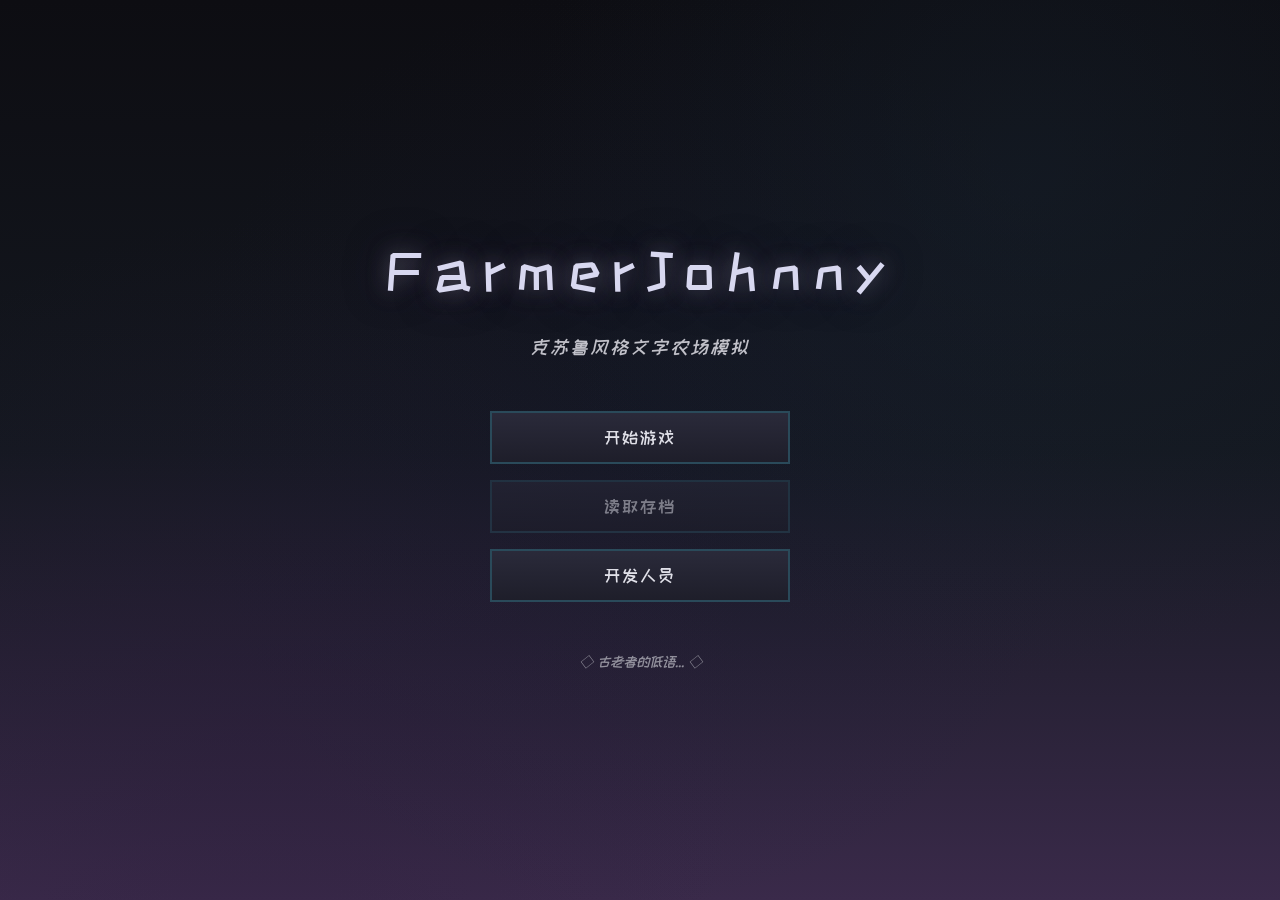
==== commit f18e2191: "feat(睡眠系统): 添加睡眠功能及相关UI和逻辑 feat(陷阱系统): 实现陷阱购买和使用功能  feat(野生动物): 添加野生动物离开机制  refactor(存档系统): 扩展存档以支持睡" ====
--- a/index.html
+++ b/index.html
@@ -76,6 +76,7 @@
                         <button class="func-button" id="merchant-btn">商人</button>
                         <button class="func-button" id="market-btn">市场</button>
                         <button class="func-button" id="warehouse-btn">仓库</button>
+                        <button class="func-button" id="sleep-btn">睡觉</button>
                     </div>
                 </div>
 
@@ -155,6 +156,7 @@
                         <button class="tab-button active" data-tab="merchant-seeds">当季种子</button>
                         <button class="tab-button" data-tab="merchant-crops">作物</button>
                         <button class="tab-button" data-tab="merchant-fertilizer">肥料</button>
+                        <button class="tab-button" data-tab="merchant-traps">陷阱</button>
                     </div>
                     <div class="merchant-content" id="merchant-content">
                         <!-- 商人商品将通过JavaScript动态生成 -->
@@ -230,6 +232,21 @@
                 </div>
             </div>
         </div>
+
+        <!-- 睡觉弹窗 -->
+        <div id="sleep-modal" class="modal hidden">
+            <div class="modal-content">
+                <div class="modal-header">
+                    <h2>睡觉</h2>
+                    <button class="close-btn" id="close-sleep">×</button>
+                </div>
+                <div class="modal-body">
+                    <div class="sleep-content" id="sleep-content">
+                        <!-- 睡觉选项将通过JavaScript动态生成 -->
+                    </div>
+                </div>
+            </div>
+        </div>
     </div>
 
     <script src="js/data/config/PlantConfig.js"></script>
@@ -253,6 +270,7 @@
     <script src="js/layers/business/core/FarmingModule.js"></script>
     <script src="js/layers/business/core/EconomyModule.js"></script>
     <script src="js/layers/business/core/LivestockModule.js"></script>
+    <script src="js/layers/business/core/SleepModule.js"></script>
     
     <script src="js/layers/control/EventBinder.js"></script>
     <script src="js/layers/control/InputHandler.js"></script>
--- a/styles.css
+++ b/styles.css
@@ -7,34 +7,41 @@
     --midnight-gray: #1e1e2a;
     --shadow-gray: #2a2a3a;
     
-    --blood-red: #5a1a1a;
-    --corruption-brown: #4a2a1a;
-    --flesh-red: #3a1a1a;
-    
-    --abyss-purple: #2a1a3a;
-    --void-indigo: #1a1a3a;
-    --old-cyan: #1a2a3a;
-    
-    --mold-green: #1a2a1a;
-    --rot-green: #1a3a2a;
-    --stagnant-teal: #1a3a2a;
-    
-    --bone-white: #c8c8c8;
-    --ash-gray: #b0b0b0;
-    --ghost-glow: #d0d0e0;
-    
-    --gold-dull: #5a4a2a;
-    --gold-dark: #4a3a1a;
-    
-    --primary-green: #4a8a5a;
-    --primary-red: #8a4a4a;
-    --primary-blue: #4a6a8a;
-    --primary-gold: #b08040;
-    
-    --text-bright: #e0e0e0;
-    --text-dim: #a0a0a0;
-    --border-light: #4a4a6a;
-    --border-dark: #2a2a3a;
+    --blood-red: #7a2a2a;
+    --corruption-brown: #5a3a2a;
+    --flesh-red: #5a2a2a;
+    
+    --abyss-purple: #3a2a4a;
+    --void-indigo: #2a2a4a;
+    --old-cyan: #2a4a5a;
+    
+    --mold-green: #2a4a3a;
+    --rot-green: #2a5a4a;
+    --stagnant-teal: #2a5a4a;
+    
+    --bone-white: #e0e0e8;
+    --ash-gray: #c0c0c8;
+    --ghost-glow: #d8d8f0;
+    
+    --gold-dull: #7a6a4a;
+    --gold-dark: #5a4a2a;
+    
+    --algae-green: #3a7a5a;
+    --algae-green-bright: #4a9a6a;
+    --algae-green-deep: #2a5a4a;
+    --algae-gold: #c0a060;
+    --algae-red: #9a4a4a;
+    --algae-blue: #4a6a8a;
+    
+    --primary-green: #4a9a6a;
+    --primary-red: #9a4a4a;
+    --primary-blue: #4a6a9a;
+    --primary-gold: #c0a060;
+    
+    --text-bright: #f0f0f8;
+    --text-dim: #b0b0c0;
+    --border-light: #5a6a7a;
+    --border-dark: #3a4a5a;
     
     --transition-fast: 0.2s ease;
     --transition-medium: 0.5s ease;
@@ -50,23 +57,37 @@
 }
 
 body.day-theme {
-    --bg-main: #1a202a;
-    --bg-card: #252d3a;
-    --bg-button: #2f3a4a;
-    --text-main: #e8e8e8;
-    --text-secondary: #c0c0c0;
-    --border-color: #4a5a6a;
-    --accent-color: #3a5a6a;
+    --bg-main: #1a252a;
+    --bg-card: #25353a;
+    --bg-button: #2a4045;
+    --text-main: #f0f0f8;
+    --text-secondary: #c0c8d0;
+    --border-color: #4a6a5a;
+    --accent-color: var(--algae-green);
+    
+    --midnight-gray: #25353a;
+    --shadow-gray: #2a4045;
+    --old-cyan: var(--algae-green-bright);
+    --mold-green: var(--algae-green);
+    --gold-dull: var(--algae-gold);
+    --blood-red: var(--algae-red);
 }
 
 body.night-theme {
-    --bg-main: #0d0d12;
-    --bg-card: #161620;
-    --bg-button: #1e1e2a;
-    --text-main: #d8d8d8;
-    --text-secondary: #909090;
+    --bg-main: #0a0a10;
+    --bg-card: #12121a;
+    --bg-button: #1a1a25;
+    --text-main: #c8c8d0;
+    --text-secondary: #787888;
     --border-color: #2a2a3a;
     --accent-color: #2a1a3a;
+    
+    --midnight-gray: #12121a;
+    --shadow-gray: #1a1a25;
+    --old-cyan: #1a2a3a;
+    --mold-green: #1a2a1a;
+    --gold-dull: #5a4a2a;
+    --blood-red: #5a1a1a;
 }
 
 * {
@@ -308,14 +329,25 @@
     right: 1rem;
     display: flex;
     flex-direction: column;
-    gap: 1rem;
-    z-index: 100;
+    gap: 0.75rem;
+    z-index: 150;
     pointer-events: auto;
+    background: rgba(18, 18, 24, 0.9);
+    padding: 0.75rem;
+    border: 1px solid var(--shadow-gray);
+    border-radius: 4px;
+    backdrop-filter: blur(4px);
+}
+
+.top-right-panel .status-containers {
+    display: flex;
+    flex-direction: column;
+    gap: 0.5rem;
 }
 
 .money-container {
     background-color: var(--midnight-gray);
-    padding: 0.75rem 1.5rem;
+    padding: 0.5rem 1rem;
     border: 1px solid var(--gold-dull);
     display: flex;
     align-items: center;
@@ -328,7 +360,7 @@
 }
 
 .money-amount {
-    font-size: 1.2rem;
+    font-size: 1.1rem;
     color: var(--ghost-glow);
     text-shadow: 0 0 10px rgba(144, 144, 160, 0.3);
 }
@@ -336,26 +368,27 @@
 .function-buttons {
     display: flex;
     flex-direction: column;
-    gap: 0.5rem;
+    gap: 0.4rem;
 }
 
 .func-button {
     background-color: var(--midnight-gray);
     color: var(--bone-white);
     border: 1px solid var(--shadow-gray);
-    padding: 0.75rem 1.25rem;
+    padding: 0.5rem 1rem;
     font-family: inherit;
-    font-size: 0.95rem;
+    font-size: 0.85rem;
     cursor: pointer;
     transition: all var(--transition-fast);
-    text-align: left;
-    letter-spacing: 0.05em;
+    text-align: center;
+    letter-spacing: 0.03em;
+    border-radius: 2px;
 }
 
 .func-button:hover {
     background-color: var(--shadow-gray);
     border-color: var(--old-cyan);
-    transform: translateX(-4px);
+    transform: translateX(-2px);
 }
 
 .game-area {
@@ -830,20 +863,29 @@
         position: static;
         flex-direction: row;
         justify-content: space-between;
-        align-items: center;
-        padding: 0 1rem;
-        margin-top: 1rem;
+        align-items: flex-start;
+        padding: 0.5rem;
+        margin-top: 0.5rem;
+        background: rgba(18, 18, 24, 0.95);
+        border: 1px solid var(--shadow-gray);
+        border-radius: 4px;
+    }
+    
+    .top-right-panel .status-containers {
+        flex-direction: row;
+        flex-wrap: wrap;
+        gap: 0.3rem;
     }
     
     .function-buttons {
         flex-direction: row;
         flex-wrap: wrap;
-        gap: 0.5rem;
+        gap: 0.3rem;
     }
     
     .func-button {
-        font-size: 0.8rem;
-        padding: 0.5rem 0.75rem;
+        font-size: 0.75rem;
+        padding: 0.4rem 0.6rem;
     }
     
     .inventory-content,
@@ -869,10 +911,24 @@
     .top-right-panel {
         flex-direction: column;
         gap: 0.5rem;
+        position: static;
+        padding: 0.5rem;
+        background: rgba(18, 18, 24, 0.95);
+        border: 1px solid var(--shadow-gray);
+        border-radius: 4px;
+    }
+    
+    .top-right-panel .status-containers {
+        flex-direction: row;
+        flex-wrap: wrap;
+        justify-content: center;
+        gap: 0.3rem;
     }
     
     .function-buttons {
         justify-content: center;
+        flex-wrap: wrap;
+        gap: 0.3rem;
     }
 }
 
@@ -1501,184 +1557,217 @@
 }
 
 body.day-theme .game-subtitle {
-    color: #c0c0c0;
+    color: #b0c8b8;
 }
 
 body.day-theme .menu-button {
-    background: linear-gradient(180deg, #3a4a5a 0%, #2a3a4a 100%);
-    border-color: #4a6a7a;
+    background: linear-gradient(180deg, var(--algae-green) 0%, var(--algae-green-deep) 100%);
+    border-color: var(--algae-green-bright);
 }
 
 body.day-theme .menu-button:hover {
-    background: linear-gradient(180deg, #4a5a6a 0%, #3a4a5a 100%);
-    border-color: #5a7a8a;
-    box-shadow: 0 0 20px rgba(74, 106, 122, 0.4);
+    background: linear-gradient(180deg, var(--algae-green-bright) 0%, var(--algae-green) 100%);
+    border-color: var(--ghost-glow);
+    box-shadow: 0 0 25px rgba(58, 122, 90, 0.5);
 }
 
 body.day-theme .game-title {
-    color: #d8d8e8;
+    color: #e8f0e8;
     text-shadow: 
-        0 0 20px rgba(200, 200, 230, 0.6),
-        0 0 40px rgba(74, 106, 122, 0.5);
+        0 0 20px rgba(180, 200, 180, 0.6),
+        0 0 40px rgba(58, 122, 90, 0.5);
 }
 
 body.day-theme .time-bar {
     background: linear-gradient(90deg, 
-        #3a5a6a 0%, 
-        #2a4a3a 25%, 
-        #4a3a2a 50%, 
-        #3a2a4a 75%, 
+        var(--algae-green-bright) 0%, 
+        var(--algae-green) 25%, 
+        var(--algae-gold) 50%, 
+        var(--algae-red) 75%, 
         #2a2a3a 100%);
 }
 
 body.day-theme .time-indicator {
-    background: #b0c0d0;
-    box-shadow: 0 0 20px #b0c0d0;
+    background: var(--algae-gold);
+    box-shadow: 0 0 25px var(--algae-gold);
+}
+
+body.day-theme .day-label {
+    color: var(--algae-green-bright);
+}
+
+body.day-theme .night-label {
+    color: var(--algae-red);
+}
+
+body.day-theme .top-right-panel {
+    background: rgba(26, 42, 34, 0.95);
+    border-color: var(--algae-green);
 }
 
 body.day-theme .money-container,
 body.day-theme .sanity-container,
 body.day-theme .pollution-container {
-    background-color: #2a3540;
-    border-color: #4a5a6a;
+    background-color: #2a403a;
+    border-color: var(--algae-green);
 }
 
 body.day-theme .func-button {
-    background-color: #2a3540;
-    border-color: #4a5a6a;
+    background-color: #2a403a;
+    border-color: var(--algae-green);
 }
 
 body.day-theme .func-button:hover {
-    background-color: #3a4a5a;
-    border-color: #5a7a8a;
+    background-color: var(--algae-green);
+    border-color: var(--algae-green-bright);
 }
 
 body.day-theme .field {
-    background-color: #2a3540;
-    border-color: #4a5a6a;
+    background-color: #3a5a50;
+    border-color: var(--algae-green-bright);
 }
 
 body.day-theme .field:hover {
-    border-color: #5a7a8a;
-    box-shadow: 0 0 25px rgba(74, 106, 122, 0.4);
+    border-color: var(--ghost-glow);
+    box-shadow: 0 0 25px rgba(74, 154, 106, 0.6);
+}
+
+body.day-theme .field-content {
+    color: #e0f0e8;
+}
+
+body.day-theme .field-status {
+    background-color: rgba(42, 64, 58, 0.8);
+}
+
+body.day-theme .field.locked {
+    background: repeating-linear-gradient(
+        45deg,
+        #2a4035,
+        #2a4035 10px,
+        #3a5045 10px,
+        #3a5045 20px
+    );
+    border-color: var(--algae-red);
+    opacity: 0.6;
 }
 
 body.day-theme .modal-content {
-    background-color: #1a2530;
+    background-color: #1a2a25;
 }
 
 body.day-theme .item-card {
-    background-color: #2a3540;
-    border-color: #4a5a6a;
+    background-color: #2a403a;
+    border-color: var(--algae-green);
 }
 
 body.day-theme .item-card:hover {
-    background-color: #3a4a5a;
-    border-color: #5a7a8a;
+    background-color: var(--algae-green);
+    border-color: var(--algae-green-bright);
 }
 
 body.day-theme .tab-button.active {
-    color: #c0d0e0;
-    border-bottom-color: #5a7a8a;
+    color: #d0e8d8;
+    border-bottom-color: var(--algae-green-bright);
 }
 
 body.day-theme .wild-animals-area,
 body.day-theme .bait-area {
-    background: rgba(42, 53, 64, 0.6);
-    border-color: #4a5a6a;
+    background: rgba(42, 64, 58, 0.6);
+    border-color: var(--algae-green);
 }
 
 body.day-theme .wild-animal-card,
 body.day-theme .bait-card {
-    background-color: #2a3540;
+    background-color: #2a403a;
 }
 
 body.day-theme .animal-card {
-    background-color: #2a3540;
-    border-color: #4a5a6a;
+    background-color: #2a403a;
+    border-color: var(--algae-green);
 }
 
 body.day-theme .animal-card:hover {
-    border-color: #5a7a8a;
+    border-color: var(--algae-green-bright);
 }
 
 body.night-theme .game-subtitle {
-    color: #707080;
+    color: #606070;
 }
 
 body.night-theme .time-bar {
     background: linear-gradient(90deg, 
-        #1a2a3a 0%, 
-        #1a1a2a 25%, 
-        #2a1a2a 50%, 
-        #2a1a3a 75%, 
-        #1a1a2a 100%);
+        #0a1520 0%, 
+        #0a0a15 25%, 
+        #150a0a 50%, 
+        #150a15 75%, 
+        #0a0a10 100%);
 }
 
 body.night-theme .time-indicator {
-    background: #7070a0;
-    box-shadow: 0 0 15px #7070a0;
+    background: #606090;
+    box-shadow: 0 0 12px #606090;
 }
 
 body.night-theme .money-container,
 body.night-theme .sanity-container,
 body.night-theme .pollution-container {
-    background-color: #161620;
+    background-color: #121218;
     border-color: #2a2a3a;
 }
 
 body.night-theme .func-button {
-    background-color: #161620;
+    background-color: #121218;
     border-color: #2a2a3a;
 }
 
 body.night-theme .func-button:hover {
-    background-color: #1e1e2a;
+    background-color: #1a1a25;
     border-color: #3a3a5a;
 }
 
 body.night-theme .field {
-    background-color: #161620;
+    background-color: #121218;
     border-color: #2a2a3a;
 }
 
 body.night-theme .field:hover {
     border-color: #3a3a5a;
-    box-shadow: 0 0 20px rgba(42, 42, 58, 0.4);
+    box-shadow: 0 0 18px rgba(42, 42, 58, 0.4);
 }
 
 body.night-theme .modal-content {
+    background-color: #0a0a12;
+}
+
+body.night-theme .item-card {
     background-color: #121218;
-}
-
-body.night-theme .item-card {
-    background-color: #161620;
     border-color: #2a2a3a;
 }
 
 body.night-theme .item-card:hover {
-    background-color: #1e1e2a;
+    background-color: #1a1a25;
     border-color: #3a3a5a;
 }
 
 body.night-theme .tab-button.active {
-    color: #a0a0b0;
+    color: #9090a0;
     border-bottom-color: #3a3a5a;
 }
 
 body.night-theme .wild-animals-area,
 body.night-theme .bait-area {
-    background: rgba(22, 22, 32, 0.7);
+    background: rgba(18, 18, 24, 0.7);
     border-color: #2a2a3a;
 }
 
 body.night-theme .wild-animal-card,
 body.night-theme .bait-card {
-    background-color: #161620;
+    background-color: #121218;
 }
 
 body.night-theme .animal-card {
-    background-color: #161620;
+    background-color: #121218;
     border-color: #2a2a3a;
 }
 
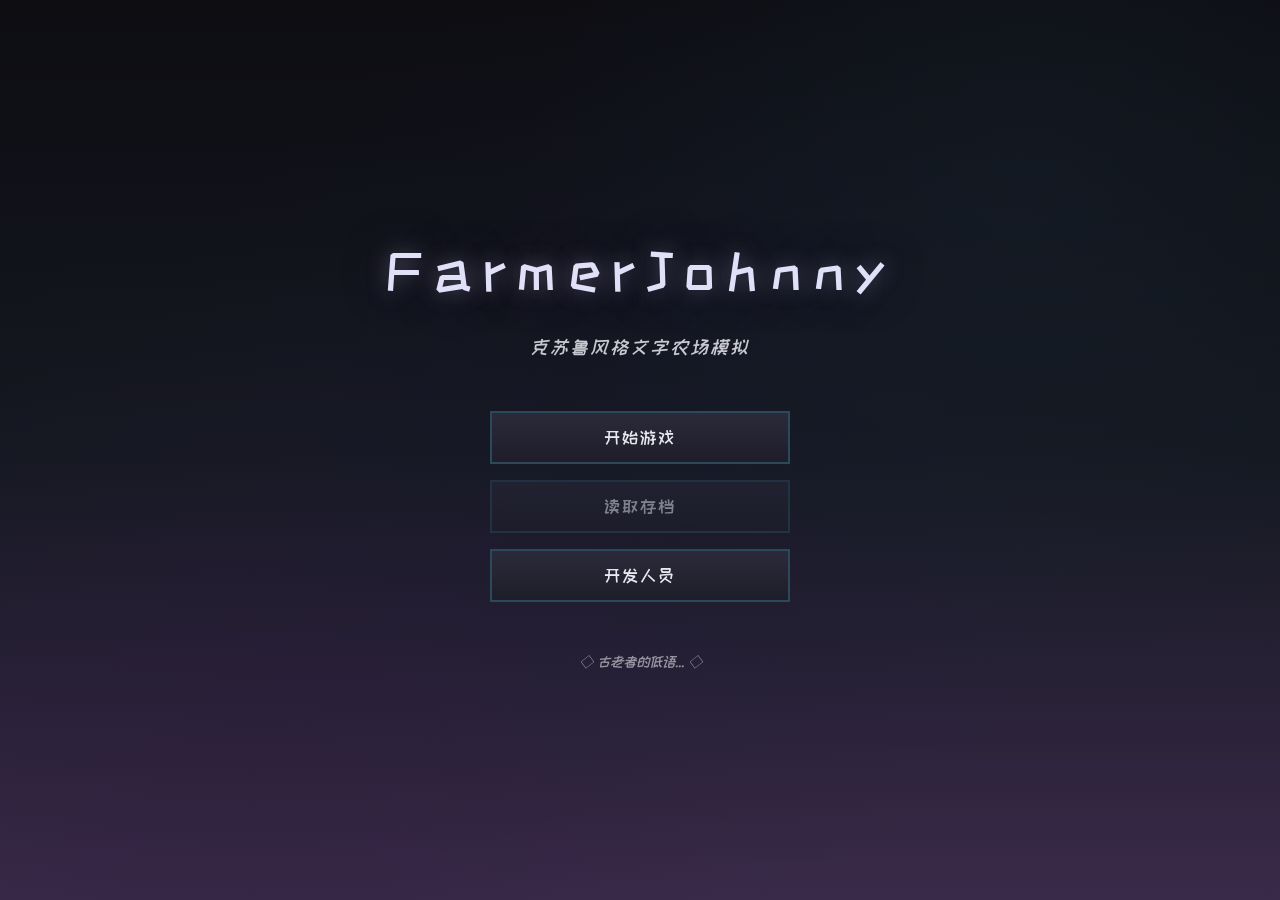
==== commit 47b67b41: "feat(exploration): 添加探索系统功能 - 实现探索模块核心功能，包括区域探索、事件处理和文物收集 - 添加探索界面UI和交互逻辑 - 扩展游戏状态管理以支持探索物品和文物 - 新增探" ====
--- a/index.html
+++ b/index.html
@@ -76,6 +76,7 @@
                         <button class="func-button" id="merchant-btn">商人</button>
                         <button class="func-button" id="market-btn">市场</button>
                         <button class="func-button" id="warehouse-btn">仓库</button>
+                        <button class="func-button" id="exploration-btn">探索</button>
                         <button class="func-button" id="sleep-btn">睡觉</button>
                     </div>
                 </div>
@@ -247,6 +248,84 @@
                 </div>
             </div>
         </div>
+
+        <!-- 探索地图弹窗 -->
+        <div id="exploration-modal" class="modal hidden exploration-modal">
+            <div class="modal-content">
+                <div class="modal-header">
+                    <h2>迷雾秘境</h2>
+                    <button class="close-btn" id="close-exploration">×</button>
+                </div>
+                <div class="modal-body">
+                    <div class="exploration-tabs">
+                        <button class="tab-button active" data-tab="exploration-map">地图</button>
+                        <button class="tab-button" data-tab="exploration-artifacts">文物</button>
+                        <button class="tab-button" data-tab="exploration-talents">天赋</button>
+                    </div>
+                    <div class="exploration-map" id="exploration-map">
+                        <div class="fog-overlay" id="fog-overlay">
+                            <!-- 迷雾将通过JavaScript动态生成 -->
+                        </div>
+                        <div class="regions-container" id="regions-container">
+                            <!-- 区域将通过JavaScript动态生成 -->
+                        </div>
+                    </div>
+                    <div class="artifacts-content hidden" id="exploration-artifacts">
+                        <!-- 文物将通过JavaScript动态生成 -->
+                    </div>
+                    <div class="talents-content hidden" id="exploration-talents">
+                        <!-- 天赋将通过JavaScript动态生成 -->
+                    </div>
+                    <div class="exploration-progress hidden" id="exploration-progress">
+                        <div class="progress-bar">
+                            <div class="progress-fill" id="exploration-progress-fill"></div>
+                        </div>
+                        <div class="progress-text" id="exploration-progress-text">探索中...</div>
+                    </div>
+                </div>
+            </div>
+        </div>
+
+        <!-- 秘境事件弹窗 -->
+        <div id="mystery-event-modal" class="modal hidden mystery-event-modal">
+            <div class="modal-content">
+                <div class="modal-header event-header">
+                    <span class="event-icon" id="event-icon">❓</span>
+                    <h2 id="event-title">神秘事件</h2>
+                </div>
+                <div class="modal-body">
+                    <div class="event-description" id="event-description">
+                        描述...
+                    </div>
+                    <div class="event-choices" id="event-choices">
+                        <!-- 选项将通过JavaScript动态生成 -->
+                    </div>
+                </div>
+            </div>
+        </div>
+
+        <!-- 文物阅读弹窗 -->
+        <div id="artifact-read-modal" class="modal hidden">
+            <div class="modal-content">
+                <div class="modal-header">
+                    <span class="artifact-icon" id="artifact-read-icon">📜</span>
+                    <h2 id="artifact-read-title">文物</h2>
+                    <button class="close-btn" id="close-artifact-read">×</button>
+                </div>
+                <div class="modal-body">
+                    <div class="artifact-description" id="artifact-read-description">
+                        描述...
+                    </div>
+                    <div class="artifact-effects" id="artifact-read-effects">
+                        <!-- 效果将通过JavaScript动态生成 -->
+                    </div>
+                    <div class="artifact-actions">
+                        <button class="action-btn" id="read-artifact-btn">阅读</button>
+                        <button class="action-btn" id="cancel-artifact-read-btn">取消</button>
+                    </div>
+                </div>
+            </div>
+        </div>
     </div>
 
     <script src="js/data/config/PlantConfig.js"></script>
@@ -254,6 +333,7 @@
     <script src="js/data/config/AnimalConfig.js"></script>
     <script src="js/data/config/SanityConfig.js"></script>
     <script src="js/data/config/PollutionConfig.js"></script>
+    <script src="js/data/config/ExplorationConfig.js"></script>
     
     <script src="js/utils/EventBus.js"></script>
     <script src="js/utils/Timer.js"></script>
@@ -271,6 +351,7 @@
     <script src="js/layers/business/core/EconomyModule.js"></script>
     <script src="js/layers/business/core/LivestockModule.js"></script>
     <script src="js/layers/business/core/SleepModule.js"></script>
+    <script src="js/layers/business/core/ExplorationModule.js"></script>
     
     <script src="js/layers/control/EventBinder.js"></script>
     <script src="js/layers/control/InputHandler.js"></script>
--- a/styles.css
+++ b/styles.css
@@ -12,6 +12,7 @@
     --flesh-red: #5a2a2a;
     
     --abyss-purple: #3a2a4a;
+    --deep-purple: #2a1a3a;
     --void-indigo: #2a2a4a;
     --old-cyan: #2a4a5a;
     
@@ -19,28 +20,33 @@
     --rot-green: #2a5a4a;
     --stagnant-teal: #2a5a4a;
     
-    --bone-white: #e0e0e8;
-    --ash-gray: #c0c0c8;
-    --ghost-glow: #d8d8f0;
+    --bone-white: #e8e8f0;
+    --ash-gray: #c8c8d0;
+    --ghost-glow: #e0e0f8;
     
     --gold-dull: #7a6a4a;
     --gold-dark: #5a4a2a;
     
-    --algae-green: #3a7a5a;
-    --algae-green-bright: #4a9a6a;
+    --algae-green: #4a8a6a;
+    --algae-green-bright: #5aaa7a;
+    --algae-green-light: #6aba8a;
+    --algae-green-pale: #8aca9a;
     --algae-green-deep: #2a5a4a;
     --algae-gold: #c0a060;
+    --algae-gold-light: #d0b070;
     --algae-red: #9a4a4a;
+    --algae-red-light: #aa5a5a;
     --algae-blue: #4a6a8a;
+    --algae-blue-light: #5a7a9a;
     
-    --primary-green: #4a9a6a;
-    --primary-red: #9a4a4a;
-    --primary-blue: #4a6a9a;
+    --primary-green: #5aaa7a;
+    --primary-red: #aa5a5a;
+    --primary-blue: #5a7a9a;
     --primary-gold: #c0a060;
     
-    --text-bright: #f0f0f8;
-    --text-dim: #b0b0c0;
-    --border-light: #5a6a7a;
+    --text-bright: #f8f8fc;
+    --text-dim: #c0c0c8;
+    --border-light: #6a7a8a;
     --border-dark: #3a4a5a;
     
     --transition-fast: 0.2s ease;
@@ -57,37 +63,37 @@
 }
 
 body.day-theme {
-    --bg-main: #1a252a;
-    --bg-card: #25353a;
-    --bg-button: #2a4045;
-    --text-main: #f0f0f8;
-    --text-secondary: #c0c8d0;
-    --border-color: #4a6a5a;
-    --accent-color: var(--algae-green);
+    --bg-main: #2a3a35;
+    --bg-card: #3a4a45;
+    --bg-button: #4a5a55;
+    --text-main: #f8f8fc;
+    --text-secondary: #d8d8e0;
+    --border-color: #5a7a6a;
+    --accent-color: var(--algae-green-light);
     
-    --midnight-gray: #25353a;
-    --shadow-gray: #2a4045;
+    --midnight-gray: #3a4a45;
+    --shadow-gray: #4a5a55;
     --old-cyan: var(--algae-green-bright);
-    --mold-green: var(--algae-green);
-    --gold-dull: var(--algae-gold);
-    --blood-red: var(--algae-red);
+    --mold-green: var(--algae-green-light);
+    --gold-dull: var(--algae-gold-light);
+    --blood-red: var(--algae-red-light);
 }
 
 body.night-theme {
-    --bg-main: #0a0a10;
-    --bg-card: #12121a;
-    --bg-button: #1a1a25;
-    --text-main: #c8c8d0;
-    --text-secondary: #787888;
-    --border-color: #2a2a3a;
-    --accent-color: #2a1a3a;
+    --bg-main: #0a0510;
+    --bg-card: #120a1a;
+    --bg-button: #1a1025;
+    --text-main: #d0d0e0;
+    --text-secondary: #9090a0;
+    --border-color: #2a1a3a;
+    --accent-color: #3a2a4a;
     
-    --midnight-gray: #12121a;
-    --shadow-gray: #1a1a25;
-    --old-cyan: #1a2a3a;
-    --mold-green: #1a2a1a;
-    --gold-dull: #5a4a2a;
-    --blood-red: #5a1a1a;
+    --midnight-gray: #120a1a;
+    --shadow-gray: #1a1025;
+    --old-cyan: #2a1a3a;
+    --mold-green: #1a1a2a;
+    --gold-dull: #4a3a5a;
+    --blood-red: #5a2a4a;
 }
 
 * {
@@ -394,6 +400,7 @@
 .game-area {
     flex: 1;
     padding: 2rem;
+    padding-right: 220px;
     display: flex;
     justify-content: center;
     align-items: center;
@@ -1113,6 +1120,172 @@
     align-items: center;
 }
 
+.field-type-normal {
+    background-color: var(--algae-green-deep);
+    border-color: var(--algae-green);
+}
+
+.field-type-corrupted {
+    background: linear-gradient(135deg, #3a1a2a 0%, #5a2a3a 50%, #4a1a3a 100%);
+    border-color: #8a4a6a;
+    box-shadow: inset 0 0 20px rgba(138, 74, 106, 0.3);
+}
+
+.field-type-corrupted::before {
+    content: '';
+    position: absolute;
+    top: 0;
+    left: 0;
+    right: 0;
+    bottom: 0;
+    background: url('data:image/svg+xml,<svg xmlns="http://www.w3.org/2000/svg" viewBox="0 0 40 40"><circle cx="10" cy="10" r="1" fill="%238a4a6a" opacity="0.3"/><circle cx="30" cy="20" r="1.5" fill="%236a2a4a" opacity="0.4"/><circle cx="15" cy="30" r="1" fill="%239a5a7a" opacity="0.3"/></svg>');
+    pointer-events: none;
+    opacity: 0.5;
+}
+
+.field-type-water {
+    background: linear-gradient(180deg, #1a3a4a 0%, #2a4a5a 50%, #1a3a4a 100%);
+    border-color: var(--algae-blue);
+    box-shadow: inset 0 0 15px rgba(74, 106, 138, 0.5);
+    animation: water-ripple 3s ease-in-out infinite;
+}
+
+@keyframes water-ripple {
+    0%, 100% { background-position: 0% 50%; }
+    50% { background-position: 100% 50%; }
+}
+
+.plant-tier-normal .plant-name {
+    color: var(--algae-green-light);
+}
+
+.plant-tier-aberrant .plant-name {
+    color: #e080a0;
+    text-shadow: 0 0 10px rgba(224, 128, 160, 0.5);
+}
+
+.plant-tier-old_one .plant-name {
+    color: #c0a0e0;
+    text-shadow: 0 0 15px rgba(192, 160, 224, 0.6);
+    animation: forbidden-glow 2s ease-in-out infinite;
+}
+
+@keyframes forbidden-glow {
+    0%, 100% { text-shadow: 0 0 15px rgba(192, 160, 224, 0.6); }
+    50% { text-shadow: 0 0 25px rgba(224, 192, 255, 0.9), 0 0 35px rgba(192, 160, 224, 0.5); }
+}
+
+.plant-category-flesh .plant-name {
+    color: #c06080;
+}
+
+.plant-category-stellar .plant-name {
+    color: #a0c0e0;
+}
+
+.plant-category-deep .plant-name {
+    color: #60a0c0;
+}
+
+.plant-category-forbidden .plant-name {
+    color: #c0a0e0;
+}
+
+.plant-glowing {
+    animation: stellar-glow 2s ease-in-out infinite;
+}
+
+@keyframes stellar-glow {
+    0%, 100% { 
+        box-shadow: 0 0 10px rgba(160, 192, 224, 0.4), inset 0 0 10px rgba(160, 192, 224, 0.2);
+    }
+    50% { 
+        box-shadow: 0 0 20px rgba(160, 192, 224, 0.7), 0 0 30px rgba(160, 192, 224, 0.4), inset 0 0 15px rgba(160, 192, 224, 0.3);
+    }
+}
+
+.plant-awakened {
+    position: relative;
+}
+
+.plant-awakened::after {
+    content: '👁';
+    position: absolute;
+    top: 5px;
+    right: 5px;
+    font-size: 0.8rem;
+    animation: eye-blink 4s infinite;
+    z-index: 10;
+}
+
+@keyframes eye-blink {
+    0%, 90%, 100% { opacity: 1; transform: scaleY(1); }
+    95% { opacity: 0.8; transform: scaleY(0.3); }
+}
+
+.fertilizer-corruption {
+    background-color: #5a2a3a !important;
+    border-color: #8a4a6a !important;
+}
+
+.fertilizer-ancient {
+    background-color: #3a2a4a !important;
+    border-color: #6a4a8a !important;
+}
+
+.fertilizer-forbidden {
+    background-color: #2a1a3a !important;
+    border-color: #5a3a7a !important;
+    animation: forbidden-pulse 2s ease-in-out infinite;
+}
+
+@keyframes forbidden-pulse {
+    0%, 100% { box-shadow: 0 0 10px rgba(90, 58, 122, 0.5); }
+    50% { box-shadow: 0 0 20px rgba(122, 80, 160, 0.8); }
+}
+
+.field-type-indicator {
+    position: absolute;
+    top: 3px;
+    right: 3px;
+    width: 10px;
+    height: 10px;
+    border-radius: 50%;
+    font-size: 0.6rem;
+    display: flex;
+    align-items: center;
+    justify-content: center;
+}
+
+.field-type-indicator.normal {
+    background-color: var(--algae-green);
+}
+
+.field-type-indicator.corrupted {
+    background-color: #8a4a6a;
+}
+
+.field-type-indicator.water {
+    background-color: var(--algae-blue);
+}
+
+.field-corruption-progress {
+    position: absolute;
+    bottom: 2px;
+    left: 2px;
+    right: 2px;
+    height: 3px;
+    background: var(--shadow-gray);
+    border-radius: 2px;
+    overflow: hidden;
+}
+
+.field-corruption-bar {
+    height: 100%;
+    background: linear-gradient(90deg, #5a2a3a, #8a4a6a);
+    transition: width 0.3s ease;
+}
+
 .upgrade-barn-btn {
     background-color: var(--abyss-purple);
     color: var(--bone-white);
@@ -1774,3 +1947,529 @@
 body.night-theme .animal-card:hover {
     border-color: #3a3a5a;
 }
+
+.exploration-modal .modal-content {
+    max-width: 90vw;
+    max-height: 90vh;
+}
+
+.exploration-tabs {
+    display: flex;
+    gap: 0.5rem;
+    margin-bottom: 1rem;
+    border-bottom: 2px solid var(--shadow-gray);
+}
+
+.exploration-map {
+    position: relative;
+    min-height: 400px;
+    background: linear-gradient(180deg, var(--midnight-gray) 0%, var(--shadow-gray) 100%);
+    border: 2px solid var(--border-dark);
+    border-radius: 8px;
+    overflow: hidden;
+}
+
+.fog-overlay {
+    position: absolute;
+    top: 0;
+    left: 0;
+    right: 0;
+    bottom: 0;
+    background: radial-gradient(ellipse at center, 
+        transparent 0%, 
+        rgba(10, 10, 20, 0.3) 30%,
+        rgba(10, 10, 20, 0.6) 60%,
+        rgba(10, 10, 20, 0.9) 100%);
+    pointer-events: none;
+    z-index: 10;
+    animation: fog-pulse 4s ease-in-out infinite;
+}
+
+@keyframes fog-pulse {
+    0%, 100% { opacity: 0.8; }
+    50% { opacity: 1; }
+}
+
+.regions-container {
+    display: grid;
+    grid-template-columns: repeat(3, 1fr);
+    gap: 1rem;
+    padding: 1.5rem;
+    position: relative;
+    z-index: 5;
+}
+
+.region-card {
+    background: var(--midnight-gray);
+    border: 2px solid var(--shadow-gray);
+    border-radius: 8px;
+    padding: 1rem;
+    display: flex;
+    flex-direction: column;
+    gap: 0.5rem;
+    cursor: pointer;
+    transition: all var(--transition-fast);
+    position: relative;
+}
+
+.region-card:hover:not(.locked) {
+    border-color: var(--old-cyan);
+    transform: translateY(-3px);
+    box-shadow: 0 5px 20px rgba(26, 42, 58, 0.5);
+}
+
+.region-card.locked {
+    opacity: 0.5;
+    cursor: not-allowed;
+    filter: grayscale(0.7);
+}
+
+.region-card.locked::after {
+    content: '🔒';
+    position: absolute;
+    top: 0.5rem;
+    right: 0.5rem;
+    font-size: 1.2rem;
+}
+
+.region-tier-shallow {
+    border-left: 4px solid var(--algae-green);
+}
+
+.region-tier-medium {
+    border-left: 4px solid var(--old-cyan);
+}
+
+.region-tier-deep {
+    border-left: 4px solid var(--abyss-purple);
+}
+
+.region-icon {
+    font-size: 2.5rem;
+    text-align: center;
+}
+
+.region-name {
+    font-size: 1rem;
+    font-weight: bold;
+    color: var(--bone-white);
+    text-align: center;
+}
+
+.region-desc {
+    font-size: 0.75rem;
+    color: var(--ash-gray);
+    text-align: center;
+    opacity: 0.8;
+}
+
+.region-stats {
+    display: flex;
+    justify-content: space-between;
+    font-size: 0.7rem;
+    color: var(--ash-gray);
+    margin-top: 0.25rem;
+}
+
+.region-sanity-cost {
+    color: var(--blood-red);
+}
+
+.region-pollution {
+    color: var(--mold-green);
+}
+
+.artifacts-content,
+.talents-content {
+    display: grid;
+    grid-template-columns: repeat(auto-fill, minmax(150px, 1fr));
+    gap: 1rem;
+    max-height: 400px;
+    overflow-y: auto;
+}
+
+.artifact-card {
+    background: var(--midnight-gray);
+    border: 2px solid var(--shadow-gray);
+    border-radius: 8px;
+    padding: 1rem;
+    display: flex;
+    flex-direction: column;
+    align-items: center;
+    gap: 0.5rem;
+    cursor: pointer;
+    transition: all var(--transition-fast);
+}
+
+.artifact-card:hover {
+    border-color: var(--gold-dull);
+    transform: translateY(-2px);
+    box-shadow: 0 4px 15px rgba(122, 106, 74, 0.3);
+}
+
+.artifact-card.read {
+    opacity: 0.7;
+}
+
+.artifact-card.read::after {
+    content: '已阅读';
+    position: absolute;
+    top: 0.5rem;
+    right: 0.5rem;
+    font-size: 0.6rem;
+    color: var(--old-cyan);
+    background: rgba(26, 42, 58, 0.8);
+    padding: 0.2rem 0.4rem;
+    border-radius: 4px;
+}
+
+.artifact-icon {
+    font-size: 2rem;
+}
+
+.artifact-name {
+    font-size: 0.9rem;
+    color: var(--bone-white);
+    text-align: center;
+}
+
+.artifact-type {
+    font-size: 0.7rem;
+    color: var(--gold-dull);
+}
+
+.artifact-rarity-common {
+    border-color: var(--ash-gray);
+}
+
+.artifact-rarity-uncommon {
+    border-color: var(--algae-green);
+}
+
+.artifact-rarity-rare {
+    border-color: var(--old-cyan);
+}
+
+.artifact-rarity-epic {
+    border-color: var(--abyss-purple);
+    animation: epic-glow 2s ease-in-out infinite;
+}
+
+.artifact-rarity-legendary {
+    border-color: var(--gold-dull);
+    animation: legendary-glow 2s ease-in-out infinite;
+}
+
+@keyframes epic-glow {
+    0%, 100% { box-shadow: 0 0 10px rgba(42, 26, 58, 0.5); }
+    50% { box-shadow: 0 0 20px rgba(58, 42, 74, 0.8); }
+}
+
+@keyframes legendary-glow {
+    0%, 100% { box-shadow: 0 0 15px rgba(122, 106, 74, 0.5); }
+    50% { box-shadow: 0 0 30px rgba(192, 160, 96, 0.8); }
+}
+
+.talent-card {
+    background: var(--midnight-gray);
+    border: 2px solid var(--old-cyan);
+    border-radius: 8px;
+    padding: 1rem;
+    display: flex;
+    flex-direction: column;
+    gap: 0.5rem;
+}
+
+.talent-name {
+    font-size: 1rem;
+    color: var(--ghost-glow);
+    font-weight: bold;
+}
+
+.talent-desc {
+    font-size: 0.8rem;
+    color: var(--ash-gray);
+}
+
+.talent-value {
+    font-size: 0.85rem;
+    color: var(--algae-green-bright);
+    font-weight: bold;
+}
+
+.talent-source {
+    font-size: 0.7rem;
+    color: var(--gold-dull);
+    opacity: 0.7;
+}
+
+.exploration-progress {
+    position: absolute;
+    bottom: 1rem;
+    left: 1rem;
+    right: 1rem;
+    background: rgba(26, 42, 58, 0.95);
+    border: 2px solid var(--old-cyan);
+    border-radius: 8px;
+    padding: 1rem;
+    z-index: 20;
+}
+
+.exploration-progress .progress-bar {
+    height: 20px;
+    background: var(--shadow-gray);
+    border-radius: 10px;
+    overflow: hidden;
+}
+
+.exploration-progress .progress-fill {
+    height: 100%;
+    background: linear-gradient(90deg, var(--algae-green), var(--old-cyan));
+    transition: width 0.3s ease;
+}
+
+.exploration-progress .progress-text {
+    text-align: center;
+    margin-top: 0.5rem;
+    color: var(--bone-white);
+    font-size: 0.9rem;
+}
+
+.mystery-event-modal .modal-content {
+    max-width: 500px;
+}
+
+.event-header {
+    display: flex;
+    align-items: center;
+    gap: 1rem;
+    background: linear-gradient(90deg, var(--abyss-purple), var(--shadow-gray));
+    padding: 1rem;
+    border-radius: 8px 8px 0 0;
+    margin: -1.5rem -1.5rem 1rem -1.5rem;
+}
+
+.event-icon {
+    font-size: 2.5rem;
+}
+
+.event-header h2 {
+    margin: 0;
+    color: var(--ghost-glow);
+}
+
+.event-description {
+    font-size: 1rem;
+    color: var(--bone-white);
+    line-height: 1.6;
+    margin-bottom: 1.5rem;
+    padding: 1rem;
+    background: rgba(26, 42, 58, 0.5);
+    border-radius: 8px;
+}
+
+.event-choices {
+    display: flex;
+    flex-direction: column;
+    gap: 0.75rem;
+}
+
+.event-choice-btn {
+    background: var(--midnight-gray);
+    border: 2px solid var(--shadow-gray);
+    color: var(--bone-white);
+    padding: 1rem;
+    font-family: inherit;
+    font-size: 0.95rem;
+    cursor: pointer;
+    border-radius: 8px;
+    transition: all var(--transition-fast);
+    text-align: left;
+}
+
+.event-choice-btn:hover {
+    background: var(--shadow-gray);
+    border-color: var(--old-cyan);
+    transform: translateX(5px);
+}
+
+.event-choice-btn.dangerous {
+    border-color: var(--blood-red);
+}
+
+.event-choice-btn.dangerous:hover {
+    background: rgba(90, 26, 26, 0.3);
+}
+
+.event-choice-btn.positive {
+    border-color: var(--algae-green);
+}
+
+.event-choice-btn.positive:hover {
+    background: rgba(74, 138, 90, 0.3);
+}
+
+.artifact-read-modal .modal-content {
+    max-width: 500px;
+}
+
+.artifact-read-modal .modal-header {
+    display: flex;
+    align-items: center;
+    gap: 1rem;
+}
+
+.artifact-icon {
+    font-size: 2rem;
+}
+
+.artifact-description {
+    font-size: 0.95rem;
+    color: var(--bone-white);
+    line-height: 1.6;
+    margin-bottom: 1rem;
+    padding: 1rem;
+    background: rgba(26, 42, 58, 0.5);
+    border-radius: 8px;
+}
+
+.artifact-effects {
+    margin-bottom: 1rem;
+    padding: 1rem;
+    background: rgba(42, 26, 58, 0.3);
+    border: 1px solid var(--abyss-purple);
+    border-radius: 8px;
+}
+
+.artifact-effect-title {
+    font-size: 0.9rem;
+    color: var(--gold-dull);
+    margin-bottom: 0.5rem;
+}
+
+.artifact-effect-list {
+    display: flex;
+    flex-direction: column;
+    gap: 0.25rem;
+}
+
+.artifact-effect {
+    font-size: 0.85rem;
+    color: var(--ghost-glow);
+    padding-left: 1rem;
+    position: relative;
+}
+
+.artifact-effect::before {
+    content: '✦';
+    position: absolute;
+    left: 0;
+    color: var(--gold-dull);
+}
+
+.artifact-sanity-warning {
+    font-size: 0.8rem;
+    color: var(--blood-red);
+    text-align: center;
+    margin-bottom: 1rem;
+    padding: 0.5rem;
+    background: rgba(90, 26, 26, 0.3);
+    border: 1px solid var(--blood-red);
+    border-radius: 4px;
+}
+
+.artifact-actions {
+    display: flex;
+    justify-content: center;
+    gap: 1rem;
+}
+
+#read-artifact-btn {
+    background: var(--abyss-purple);
+    border-color: var(--old-cyan);
+}
+
+#read-artifact-btn:hover {
+    background: var(--old-cyan);
+}
+
+#cancel-artifact-read-btn {
+    background: var(--shadow-gray);
+    border-color: var(--border-dark);
+}
+
+#cancel-artifact-read-btn:hover {
+    background: var(--midnight-gray);
+}
+
+.empty-exploration {
+    grid-column: 1 / -1;
+    display: flex;
+    flex-direction: column;
+    justify-content: center;
+    align-items: center;
+    height: 200px;
+    color: var(--ash-gray);
+    font-size: 1rem;
+    gap: 0.5rem;
+}
+
+.empty-exploration .hint {
+    font-size: 0.85rem;
+    opacity: 0.7;
+    font-style: italic;
+}
+
+.exploration-hint {
+    position: absolute;
+    top: 0.5rem;
+    left: 0.5rem;
+    font-size: 0.75rem;
+    color: var(--ash-gray);
+    background: rgba(26, 42, 58, 0.8);
+    padding: 0.5rem;
+    border-radius: 4px;
+    z-index: 15;
+}
+
+body.day-theme .exploration-map {
+    background: linear-gradient(180deg, #2a403a 0%, #3a5045 100%);
+    border-color: var(--algae-green);
+}
+
+body.day-theme .region-card {
+    background-color: #2a403a;
+    border-color: var(--algae-green);
+}
+
+body.day-theme .region-card:hover:not(.locked) {
+    border-color: var(--ghost-glow);
+    box-shadow: 0 5px 20px rgba(74, 138, 90, 0.5);
+}
+
+body.day-theme .artifact-card,
+body.day-theme .talent-card {
+    background-color: #2a403a;
+    border-color: var(--algae-green);
+}
+
+body.night-theme .exploration-map {
+    background: linear-gradient(180deg, #0a0a15 0%, #121218 100%);
+    border-color: #2a2a3a;
+}
+
+body.night-theme .region-card {
+    background-color: #121218;
+    border-color: #2a2a3a;
+}
+
+body.night-theme .region-card:hover:not(.locked) {
+    border-color: #3a3a5a;
+    box-shadow: 0 5px 20px rgba(42, 42, 58, 0.6);
+}
+
+body.night-theme .artifact-card,
+body.night-theme .talent-card {
+    background-color: #121218;
+    border-color: #2a2a3a;
+}
